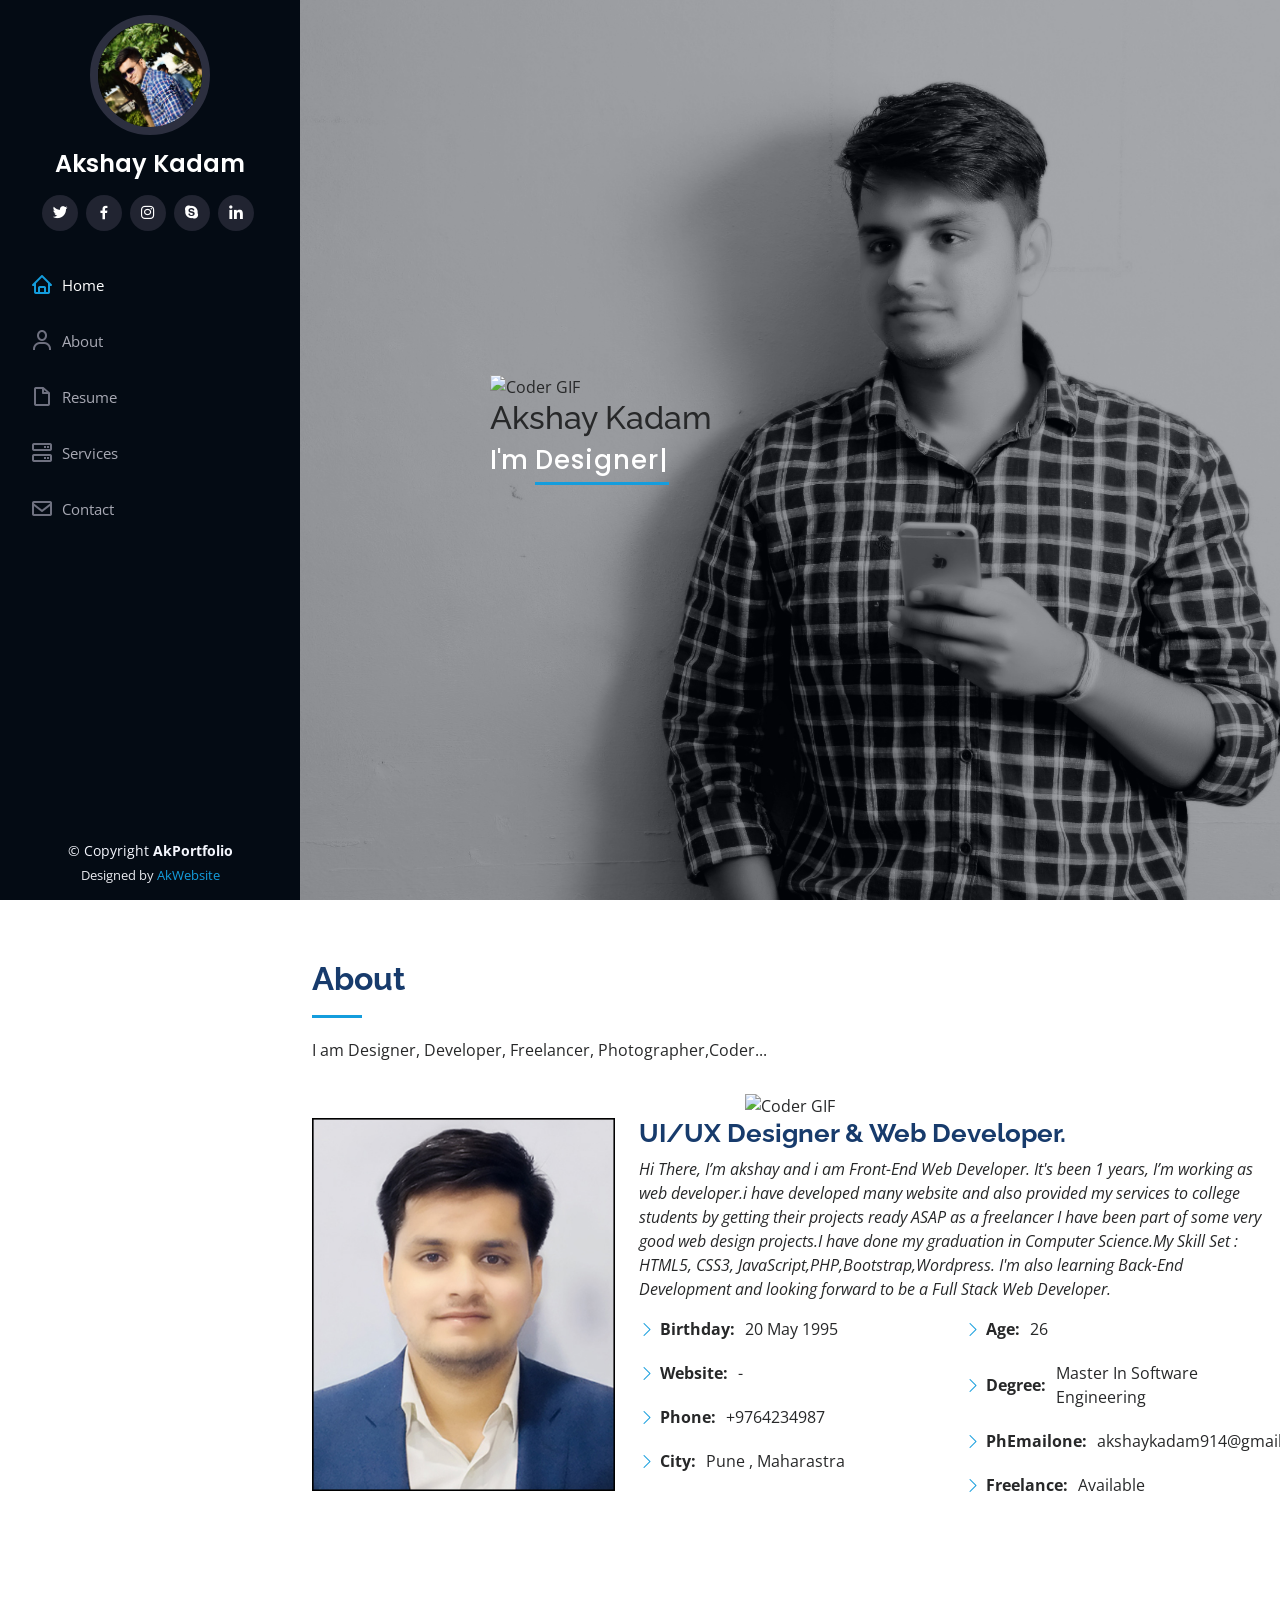
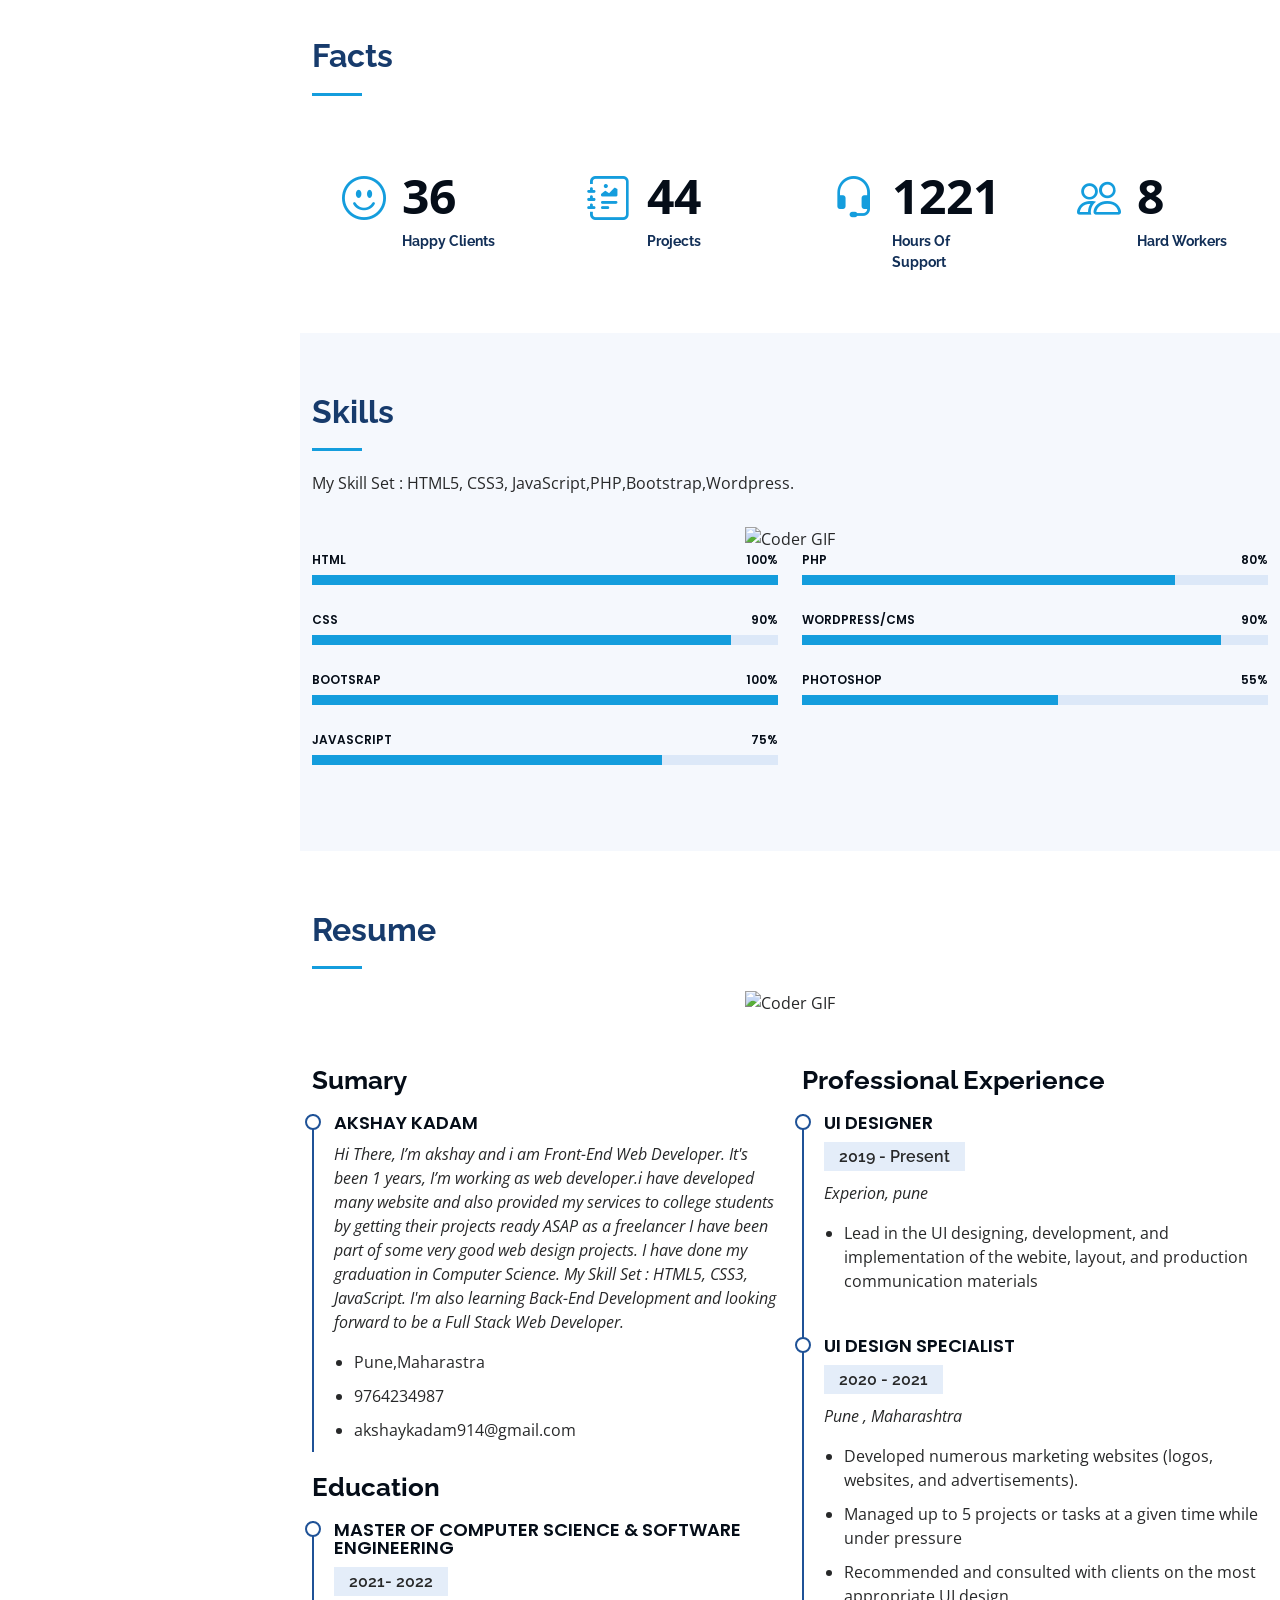
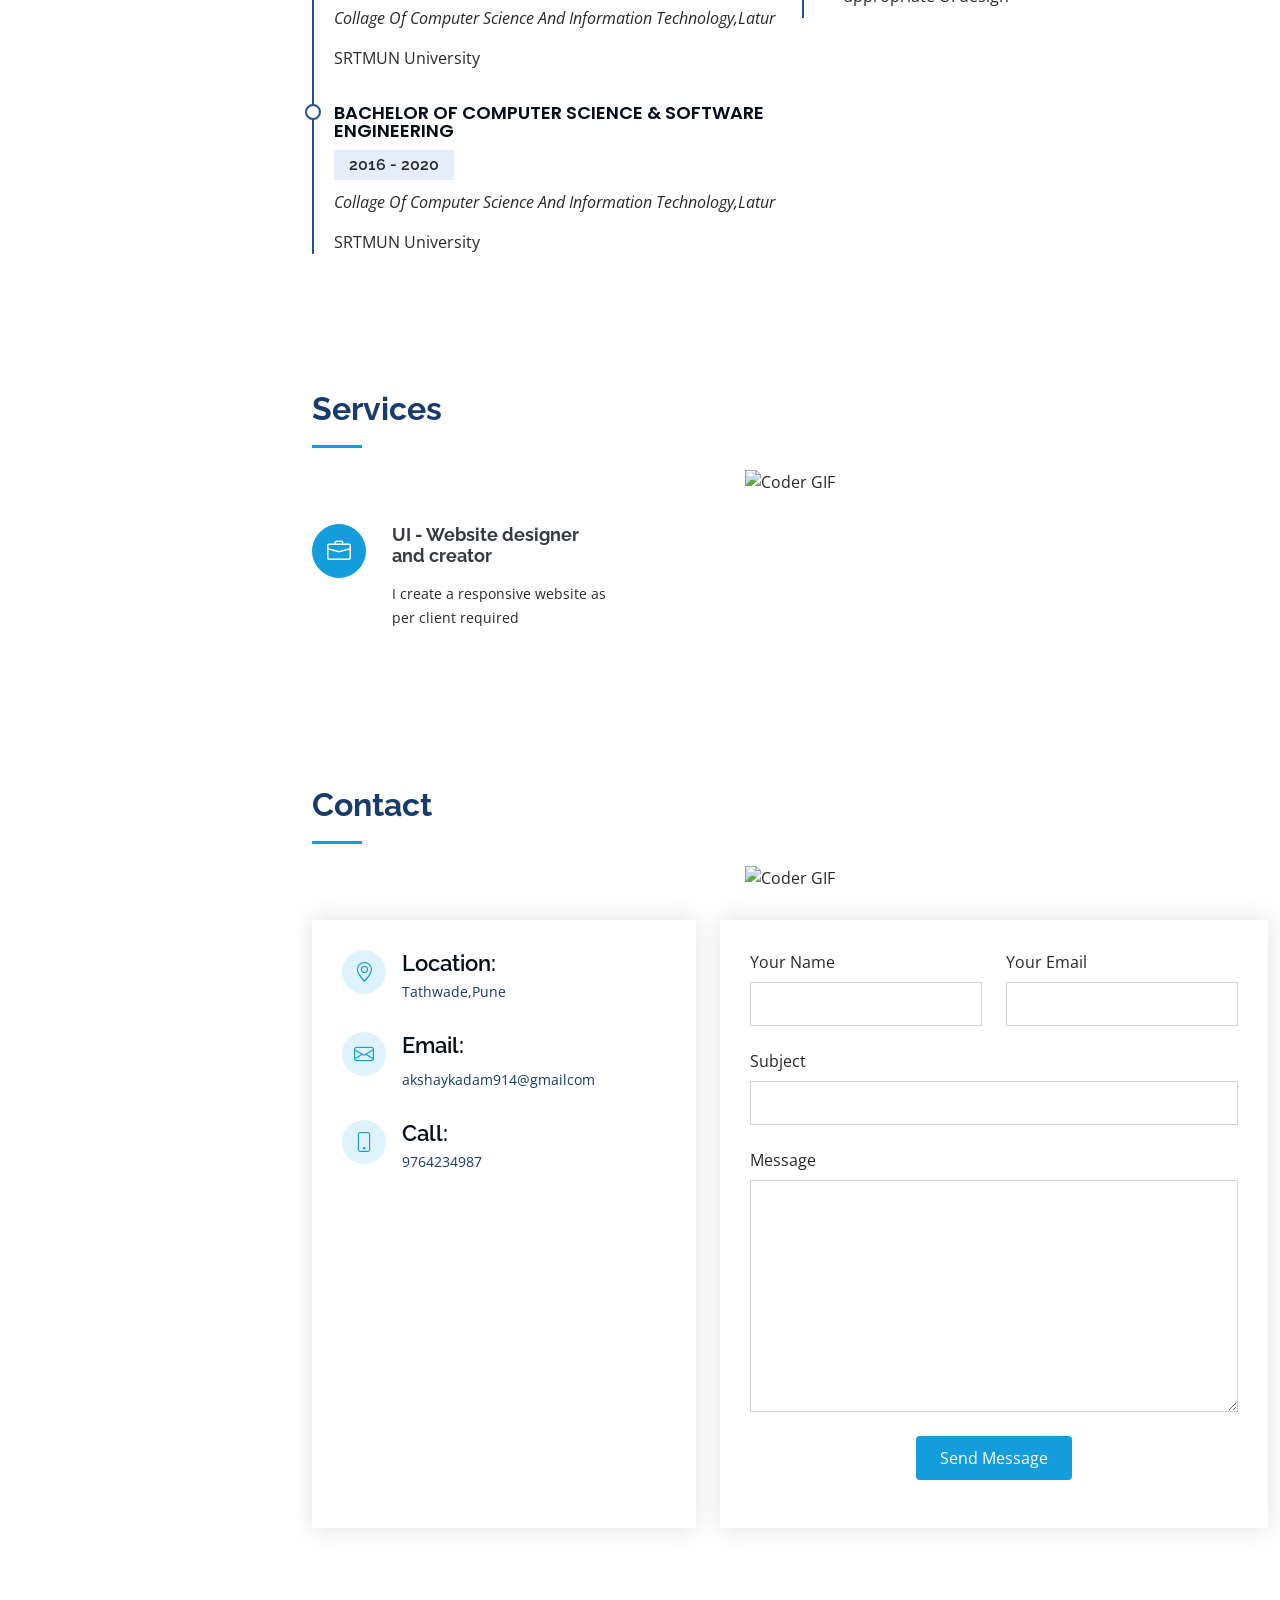
==== index.html @ d12a71ce "first commit" ====
<!DOCTYPE html>
<html lang="en">

<head>
  <meta charset="utf-8">
  <meta content="width=device-width, initial-scale=1.0" name="viewport">

  <title>AkPortfolio</title>
  <meta content="" name="description">
  <meta content="" name="keywords">

  <!-- Favicons -->
  <link href="assets/img/favicon.png" rel="icon">
  <link href="assets/img/apple-touch-icon.png" rel="apple-touch-icon">

  <!-- Google Fonts -->
  <link href="https://fonts.googleapis.com/css?family=Open+Sans:300,300i,400,400i,600,600i,700,700i|Raleway:300,300i,400,400i,500,500i,600,600i,700,700i|Poppins:300,300i,400,400i,500,500i,600,600i,700,700i" rel="stylesheet">

  <!-- Vendor CSS Files -->
  <link href="assets/vendor/aos/aos.css" rel="stylesheet">
  <link href="assets/vendor/bootstrap/css/bootstrap.min.css" rel="stylesheet">
  <link href="assets/vendor/bootstrap-icons/bootstrap-icons.css" rel="stylesheet">
  <link href="assets/vendor/boxicons/css/boxicons.min.css" rel="stylesheet">
  <link href="assets/vendor/glightbox/css/glightbox.min.css" rel="stylesheet">
  <link href="assets/vendor/swiper/swiper-bundle.min.css" rel="stylesheet">

  <!-- Template Main CSS File -->
  <link href="assets/css/style.css" rel="stylesheet">

  <!-- =======================================================
  * Template Name: iPortfolio - v3.7.0
  * Template URL: https://bootstrapmade.com/iportfolio-bootstrap-portfolio-websites-template/
  * Author: BootstrapMade.com
  * License: https://bootstrapmade.com/license/
  ======================================================== -->
</head>

<body>

  <!-- ======= Mobile nav toggle button ======= -->
  <i class="bi bi-list mobile-nav-toggle d-xl-none"></i>

  <!-- ======= Header ======= -->
  <header id="header">
    <div class="d-flex flex-column">

      <div class="profile">
        <img src="assets/img/1.JPG" alt="" class="img-fluid rounded-circle">
        <h1 class="text-light"><a href="index.html">Akshay Kadam</a></h1>
        <div class="social-links mt-3 text-center">
          <a href="#" class="twitter"><i class="bx bxl-twitter"></i></a>
          <a href="#" class="facebook"><i class="bx bxl-facebook"></i></a>
          <a href="#" class="instagram"><i class="bx bxl-instagram"></i></a>
          <a href="#" class="google-plus"><i class="bx bxl-skype"></i></a>
          <a href="#" class="linkedin"><i class="bx bxl-linkedin"></i></a>
        </div>
      </div>

      <nav id="navbar" class="nav-menu navbar">
        <ul>
          <li><a href="#hero" class="nav-link scrollto active"><i class="bx bx-home"></i> <span>Home</span></a></li>
          <li><a href="#about" class="nav-link scrollto"><i class="bx bx-user"></i> <span>About</span></a></li>
          <li><a href="#resume" class="nav-link scrollto"><i class="bx bx-file-blank"></i> <span>Resume</span></a></li>
          
          <li><a href="#services" class="nav-link scrollto"><i class="bx bx-server"></i> <span>Services</span></a></li>
          <li><a href="#contact" class="nav-link scrollto"><i class="bx bx-envelope"></i> <span>Contact</span></a></li>
        </ul>
      </nav><!-- .nav-menu -->
    </div>
  </header><!-- End Header -->

  <!-- ======= Hero Section ======= -->
  <section id="hero" class="d-flex flex-column justify-content-center align-items-center">
    <div class="hero-container" data-aos="fade-in">
      <img alt="Coder GIF" height=75 width=100 src="https://raw.githubusercontent.com/TheDudeThatCode/TheDudeThatCode/master/Assets/Developer.gif" />
      <h2>Akshay Kadam</h2>
  <h5>    <p>I'm <span class="typed" data-typed-items="Designer, Developer, Freelancer, Photographer,Coder"></span></p></h5>
    </div>
  </section><!-- End Hero -->

  <main id="main">

    <!-- ======= About Section ======= -->
    <section id="about" class="about">
      <div class="container">

        <div class="section-title">
          <h2>About</h2>
          <p>I am Designer, Developer, Freelancer, Photographer,Coder...</p>
        </div>

        <div class="row">
          <div class="contaner text-center"><img alt="Coder GIF" height=100 width=175 src="https://physicsgurukul.files.wordpress.com/2019/02/character-1.gif" /></div>
          <div class="col-lg-4" data-aos="fade-right">
            <img src="assets/img/3.JPG" class="img-fluid" alt="">
          </div>
          <div class="col-lg-8 pt-4 pt-lg-0 content" data-aos="fade-left">
            <h3>UI/UX Designer &amp; Web Developer.</h3>
            <p class="fst-italic">
             
              Hi There, I’m akshay and i am Front-End Web Developer. It's been 1 years, I’m working as web developer.i have developed many website and also provided my services to college students by getting their projects ready ASAP as a freelancer I have been part of some very good web design projects.I have done my graduation in Computer Science.My Skill Set : HTML5, CSS3, JavaScript,PHP,Bootstrap,Wordpress.
              I'm also learning Back-End Development and looking forward to be a Full Stack Web Developer.


            </p>
            <div class="row">
              <div class="col-lg-6">
                <ul>
                  <li><i class="bi bi-chevron-right"></i> <strong>Birthday:</strong> <span>20 May 1995</span></li>
                  <li><i class="bi bi-chevron-right"></i> <strong>Website:</strong> <span>-</span></li>
                  <li><i class="bi bi-chevron-right"></i> <strong>Phone:</strong> <span>+9764234987</span></li>
                  <li><i class="bi bi-chevron-right"></i> <strong>City:</strong> <span>Pune , Maharastra</span></li>
                </ul>
              </div>
              <div class="col-lg-6">
                <ul>
                  <li><i class="bi bi-chevron-right"></i> <strong>Age:</strong> <span>26</span></li>
                  <li><i class="bi bi-chevron-right"></i> <strong>Degree:</strong> <span>Master In Software Engineering</span></li>
                  <li><i class="bi bi-chevron-right"></i> <strong>PhEmailone:</strong> <span>akshaykadam914@gmail.com</span></li>
                  <li><i class="bi bi-chevron-right"></i> <strong>Freelance:</strong> <span>Available</span></li>
                </ul>
              </div>
            </div>
          </div>
        </div>

      </div>
    </section><!-- End About Section -->

    <!-- ======= Facts Section ======= -->
    <section id="facts" class="facts">
      <div class="container">

        <div class="section-title">
          <h2>Facts</h2>
        </div>

        <div class="row no-gutters">

          <div class="col-lg-3 col-md-6 d-md-flex align-items-md-stretch" data-aos="fade-up">
            <div class="count-box">
              <i class="bi bi-emoji-smile"></i>
              <span data-purecounter-start="0" data-purecounter-end="40" data-purecounter-duration="1" class="purecounter"></span>
              <p><strong>Happy Clients</strong></p>
            </div>
          </div>

          <div class="col-lg-3 col-md-6 d-md-flex align-items-md-stretch" data-aos="fade-up" data-aos-delay="100">
            <div class="count-box">
              <i class="bi bi-journal-richtext"></i>
              <span data-purecounter-start="0" data-purecounter-end="50" data-purecounter-duration="1" class="purecounter"></span>
              <p><strong>Projects</strong></p>
            </div>
          </div>

          <div class="col-lg-3 col-md-6 d-md-flex align-items-md-stretch" data-aos="fade-up" data-aos-delay="200">
            <div class="count-box">
              <i class="bi bi-headset"></i>
              <span data-purecounter-start="0" data-purecounter-end="1453" data-purecounter-duration="1" class="purecounter"></span>
              <p><strong>Hours Of Support</strong></p>
            </div>
          </div>

          <div class="col-lg-3 col-md-6 d-md-flex align-items-md-stretch" data-aos="fade-up" data-aos-delay="300">
            <div class="count-box">
              <i class="bi bi-people"></i>
              <span data-purecounter-start="0" data-purecounter-end="10" data-purecounter-duration="1" class="purecounter"></span>
              <p><strong>Hard Workers</strong></p>
            </div>
          </div>

        </div>

      </div>
    </section><!-- End Facts Section -->

    <!-- ======= Skills Section ======= -->
    <section id="skills" class="skills section-bg">
      <div class="container">

        <div class="section-title">
          <h2>Skills</h2>
          <p>My Skill Set : HTML5, CSS3, JavaScript,PHP,Bootstrap,Wordpress.</p>
        </div>

        <div class="container text-center"><img alt="Coder GIF" height=200 width=350 src="https://analyticsindiamag.com/wp-content/uploads/2018/12/developer-dribbble.gif" /></div>

        <div class="row skills-content">

          <div class="col-lg-6" data-aos="fade-up">

            <div class="progress">
              <span class="skill">HTML <i class="val">100%</i></span>
              <div class="progress-bar-wrap">
                <div class="progress-bar" role="progressbar" aria-valuenow="100" aria-valuemin="0" aria-valuemax="100"></div>
              </div>
            </div>

            <div class="progress">
              <span class="skill">CSS <i class="val">90%</i></span>
              <div class="progress-bar-wrap">
                <div class="progress-bar" role="progressbar" aria-valuenow="90" aria-valuemin="0" aria-valuemax="100"></div>
              </div>
            </div>
   
            <div class="progress">
              <span class="skill">Bootsrap <i class="val">100%</i></span>
              <div class="progress-bar-wrap">
                <div class="progress-bar" role="progressbar" aria-valuenow="100" aria-valuemin="0" aria-valuemax="100"></div>
              </div>
            </div>


            <div class="progress">
              <span class="skill">JavaScript <i class="val">75%</i></span>
              <div class="progress-bar-wrap">
                <div class="progress-bar" role="progressbar" aria-valuenow="75" aria-valuemin="0" aria-valuemax="100"></div>
              </div>
            </div>

          </div>

          <div class="col-lg-6" data-aos="fade-up" data-aos-delay="100">

            <div class="progress">
              <span class="skill">PHP <i class="val">80%</i></span>
              <div class="progress-bar-wrap">
                <div class="progress-bar" role="progressbar" aria-valuenow="80" aria-valuemin="0" aria-valuemax="100"></div>
              </div>
            </div>

            <div class="progress">
              <span class="skill">WordPress/CMS <i class="val">90%</i></span>
              <div class="progress-bar-wrap">
                <div class="progress-bar" role="progressbar" aria-valuenow="90" aria-valuemin="0" aria-valuemax="100"></div>
              </div>
            </div>

            <div class="progress">
              <span class="skill">Photoshop <i class="val">55%</i></span>
              <div class="progress-bar-wrap">
                <div class="progress-bar" role="progressbar" aria-valuenow="55" aria-valuemin="0" aria-valuemax="100"></div>
              </div>
            </div>

          </div>

        </div>

      </div>
    </section><!-- End Skills Section -->

    <!-- ======= Resume Section ======= -->
    <section id="resume" class="resume">
      <div class="container">

        <div class="section-title">
          <h2>Resume</h2>
          <div class="container text-center">
            <img alt="Coder GIF" height=250 width=350 src="https://cdn.dribbble.com/users/650464/screenshots/5932778/media/87f2b8f6b54a0ddccf4c2f46d5e3e1de.gif" /> </div>

        </div>

        <div class="row">
          <div class="col-lg-6" data-aos="fade-up">
            <h3 class="resume-title">Sumary</h3>
            <div class="resume-item pb-0">
              <h4>Akshay Kadam</h4>
              <p><em>Hi There, I’m akshay and i am Front-End Web Developer. It's been 1 years, I’m working as web developer.i have developed many website and also provided my services to college students by getting their projects ready ASAP as a freelancer I have been part of some very good web design projects. I have done my graduation in Computer Science. My Skill Set : HTML5, CSS3, JavaScript. I'm also learning Back-End Development and looking forward to be a Full Stack Web Developer.</em></p>
              <ul>
                <li>Pune,Maharastra</li>
                <li>9764234987</li>
                <li>akshaykadam914@gmail.com</li>
              </ul>
            </div>

            <h3 class="resume-title">Education</h3>
            <div class="resume-item">
              <h4>Master of Computer Science &amp; Software Engineering</h4>
              <h5>2021- 2022</h5>
              <p><em>Collage Of Computer Science And Information Technology,Latur</em></p>
              <p>SRTMUN University</p>
            </div>
            <div class="resume-item">
              <h4>Bachelor of Computer Science &amp; Software Engineering</h4>
              <h5>2016 - 2020</h5>
              <p><em>Collage Of Computer Science And Information Technology,Latur</em></p>
              <p>SRTMUN University</p>
            </div>
          </div>
          <div class="col-lg-6" data-aos="fade-up" data-aos-delay="100">
            <h3 class="resume-title">Professional Experience</h3>
            <div class="resume-item">
              <h4>UI designer</h4>
              <h5>2019 - Present</h5>
              <p><em>Experion, pune </em></p>
              <ul>
                <li>Lead in the UI designing, development, and implementation of the webite, layout, and production communication materials</li>
              </ul>
            </div>
            <div class="resume-item">
              <h4>UI design specialist</h4>
              <h5>2020 - 2021</h5>
              <p><em>Pune , Maharashtra</em></p>
              <ul>
                <li>Developed numerous marketing websites (logos,  websites, and advertisements).</li>
                <li>Managed up to 5 projects or tasks at a given time while under pressure</li>
                <li>Recommended and consulted with clients on the most appropriate UI design</li>

              </ul>
            </div>
          </div>
        </div>

      </div>
    </section><!-- End Resume Section -->

    <!-- ======= Portfolio Section ======= -->
   <!-- End Portfolio Section -->

    <!-- ======= Services Section ======= -->
    <section id="services" class="services">
      <div class="container">

        <div class="section-title">
          <h2>Services</h2>
          <div class="container text-center"><img alt="Coder GIF" height=250 width=350 src="https://cdn.dribbble.com/users/730703/screenshots/6581243/avento.gif" />
          </div>
        </div>

        <div class="row">
          <div class="col-lg-4 col-md-6 icon-box" data-aos="fade-up">
            <div class="icon"><i class="bi bi-briefcase"></i></div>
            <h4 class="title"><a href="">UI - Website designer and creator </a></h4>
            <p class="description">I create a responsive website as per client required</p>
          </div>
        </div>
      </div>
    </section><!-- End Services Section -->

    <!-- ======= Testimonials Section ======= -->
    <!-- End Testimonials Section -->

    <!-- ======= Contact Section ======= -->
    <section id="contact" class="contact">
      <div class="container">

        <div class="section-title">
          <h2>Contact</h2>
          <div class="container text-center"><img alt="Coder GIF" height=250 width=350 src="https://cdn.dribbble.com/users/1187836/screenshots/6539429/programer.gif" />
          </div>
        </div>

        <div class="row" data-aos="fade-in">

          <div class="col-lg-5 d-flex align-items-stretch">
            <div class="info">
              <div class="address">
                <i class="bi bi-geo-alt"></i>
                <h4>Location:</h4>
                <p>Tathwade,Pune</p>
              </div>

              <div class="email">
                <i class="bi bi-envelope"></i>
                <h4>Email:</h4>
                <p>akshaykadam914@gmailcom</p>
              </div>

              <div class="phone">
                <i class="bi bi-phone"></i>
                <h4>Call:</h4>
                <p>9764234987</p>
              </div>

              <iframe src="https://www.google.com/maps/embed?pb=!1m18!1m12!1m3!1d3781.0402990843354!2d73.75053571489418!3d18.617257087352712!2m3!1f0!2f0!3f0!3m2!1i1024!2i768!4f13.1!3m3!1m2!1s0x3bc2b9813e9f66a3%3A0xa90cd8d849245b08!2sAustin%20Park%20St%2C%20Ashok%20Nagar%2C%20Tathawade%2C%20Pimpri-Chinchwad%2C%20Maharashtra%20411033!5e0!3m2!1sen!2sin!4v1647406218055!5m2!1sen!2sin" frameborder="0" style="border:0; width: 100%; height: 290px;" allowfullscreen></iframe>
            </div>

          </div>

          <div class="col-lg-7 mt-5 mt-lg-0 d-flex align-items-stretch">
            <form action="forms/contact.php" method="post" role="form" class="php-email-form">
              <div class="row">
                <div class="form-group col-md-6">
                  <label for="name">Your Name</label>
                  <input type="text" name="name" class="form-control" id="name" required>
                </div>
                <div class="form-group col-md-6">
                  <label for="name">Your Email</label>
                  <input type="email" class="form-control" name="email" id="email" required>
                </div>
              </div>
              <div class="form-group">
                <label for="name">Subject</label>
                <input type="text" class="form-control" name="subject" id="subject" required>
              </div>
              <div class="form-group">
                <label for="name">Message</label>
                <textarea class="form-control" name="message" rows="10" required></textarea>
              </div>
              <div class="my-3">
                <div class="loading">Loading</div>
                <div class="error-message"></div>
                <div class="sent-message">Your message has been sent. Thank you!</div>
              </div>
              <div class="text-center"><button type="submit">Send Message</button></div>
            </form>
          </div>

        </div>

      </div>
    </section><!-- End Contact Section -->

  </main><!-- End #main -->

  <!-- ======= Footer ======= -->
  <footer id="footer">
    <div class="container">
      <div class="copyright">
        &copy; Copyright <strong><span>AkPortfolio</span></strong>
      </div>
      <div class="credits">
        <!-- All the links in the footer should remain intact. -->
        <!-- You can delete the links only if you purchased the pro version. -->
        <!-- Licensing information: https://bootstrapmade.com/license/ -->
        <!-- Purchase the pro version with working PHP/AJAX contact form: https://bootstrapmade.com/iportfolio-bootstrap-portfolio-websites-template/ -->
        Designed by <a href="#">AkWebsite</a>
      </div>
    </div>
  </footer><!-- End  Footer -->

  <a href="#" class="back-to-top d-flex align-items-center justify-content-center"><i class="bi bi-arrow-up-short"></i></a>

  <!-- Vendor JS Files -->
  <script src="assets/vendor/purecounter/purecounter.js"></script>
  <script src="assets/vendor/aos/aos.js"></script>
  <script src="assets/vendor/bootstrap/js/bootstrap.bundle.min.js"></script>
  <script src="assets/vendor/glightbox/js/glightbox.min.js"></script>
  <script src="assets/vendor/isotope-layout/isotope.pkgd.min.js"></script>
  <script src="assets/vendor/swiper/swiper-bundle.min.js"></script>
  <script src="assets/vendor/typed.js/typed.min.js"></script>
  <script src="assets/vendor/waypoints/noframework.waypoints.js"></script>
  <script src="assets/vendor/php-email-form/validate.js"></script>

  <!-- Template Main JS File -->
  <script src="assets/js/main.js"></script>

</body>

</html>
---- assets/css/style.css ----
/**
* Template Name: iPortfolio - v3.7.0
* Template URL: https://bootstrapmade.com/iportfolio-bootstrap-portfolio-websites-template/
* Author: BootstrapMade.com
* License: https://bootstrapmade.com/license/
*/

/*--------------------------------------------------------------
# General
--------------------------------------------------------------*/
body {
  font-family: "Open Sans", sans-serif;
  color: #272829;
}

a {
  color: #149ddd;
  text-decoration: none;
}

a:hover {
  color: #37b3ed;
  text-decoration: none;
}

h1, h2, h3, h4, h5, h6 {
  font-family: "Raleway", sans-serif;
}

/*--------------------------------------------------------------
# Back to top button
--------------------------------------------------------------*/
.back-to-top {
  position: fixed;
  visibility: hidden;
  opacity: 0;
  right: 15px;
  bottom: 15px;
  z-index: 996;
  background: #149ddd;
  width: 40px;
  height: 40px;
  border-radius: 50px;
  transition: all 0.4s;
}
.back-to-top i {
  font-size: 28px;
  color: #fff;
  line-height: 0;
}
.back-to-top:hover {
  background: #2eafec;
  color: #fff;
}
.back-to-top.active {
  visibility: visible;
  opacity: 1;
}

/*--------------------------------------------------------------
# Header
--------------------------------------------------------------*/
#header {
  position: fixed;
  top: 0;
  left: 0;
  bottom: 0;
  width: 300px;
  transition: all ease-in-out 0.5s;
  z-index: 9997;
  transition: all 0.5s;
  padding: 0 15px;
  background: #040b14;
  overflow-y: auto;
}
#header .profile img {
  margin: 15px auto;
  display: block;
  width: 120px;
  border: 8px solid #2c2f3f;
}
#header .profile h1 {
  font-size: 24px;
  margin: 0;
  padding: 0;
  font-weight: 600;
  -moz-text-align-last: center;
  text-align-last: center;
  font-family: "Poppins", sans-serif;
}
#header .profile h1 a, #header .profile h1 a:hover {
  color: #fff;
  text-decoration: none;
}
#header .profile .social-links a {
  font-size: 18px;
  display: inline-block;
  background: #212431;
  color: #fff;
  line-height: 1;
  padding: 8px 0;
  margin-right: 4px;
  border-radius: 50%;
  text-align: center;
  width: 36px;
  height: 36px;
  transition: 0.3s;
}
#header .profile .social-links a:hover {
  background: #149ddd;
  color: #fff;
  text-decoration: none;
}

#main {
  margin-left: 300px;
}

@media (max-width: 1199px) {
  #header {
    left: -300px;
  }

  #main {
    margin-left: 0;
  }
}
/*--------------------------------------------------------------
# Navigation Menu
--------------------------------------------------------------*/
/* Desktop Navigation */
.nav-menu {
  padding: 30px 0 0 0;
}
.nav-menu * {
  margin: 0;
  padding: 0;
  list-style: none;
}
.nav-menu > ul > li {
  position: relative;
  white-space: nowrap;
}
.nav-menu a, .nav-menu a:focus {
  display: flex;
  align-items: center;
  color: #a8a9b4;
  padding: 12px 15px;
  margin-bottom: 8px;
  transition: 0.3s;
  font-size: 15px;
}
.nav-menu a i, .nav-menu a:focus i {
  font-size: 24px;
  padding-right: 8px;
  color: #6f7180;
}
.nav-menu a:hover, .nav-menu .active, .nav-menu .active:focus, .nav-menu li:hover > a {
  text-decoration: none;
  color: #fff;
}
.nav-menu a:hover i, .nav-menu .active i, .nav-menu .active:focus i, .nav-menu li:hover > a i {
  color: #149ddd;
}

/* Mobile Navigation */
.mobile-nav-toggle {
  position: fixed;
  right: 15px;
  top: 15px;
  z-index: 9998;
  border: 0;
  font-size: 24px;
  transition: all 0.4s;
  outline: none !important;
  background-color: #149ddd;
  color: #fff;
  width: 40px;
  height: 40px;
  display: inline-flex;
  align-items: center;
  justify-content: center;
  line-height: 0;
  border-radius: 50px;
  cursor: pointer;
}

.mobile-nav-active {
  overflow: hidden;
}
.mobile-nav-active #header {
  left: 0;
}

/*--------------------------------------------------------------
# Hero Section
--------------------------------------------------------------*/
#hero {
  width: 100%;
  height: 100vh;
  background: url("../img/background.jpeg") top center;
  background-size: cover;
}
#hero:before {
  content: "";
  background: rgba(5, 13, 24, 0.3);
  position: absolute;
  bottom: 0;
  top: 0;
  left: 0;
  right: 0;
  z-index: 1;
}
#hero .hero-container {
  position: relative;
  z-index: 2;
  min-width: 300px;
}
#hero h1 {
  margin: 0 0 10px 0;
  font-size: 64px;
  font-weight: 700;
  line-height: 56px;
  color: #fff;
}
#hero p {
  color: #fff;
  margin-bottom: 50px;
  font-size: 26px;
  font-family: "Poppins", sans-serif;
}
#hero p span {
  color: #fff;
  padding-bottom: 4px;
  letter-spacing: 1px;
  border-bottom: 3px solid #149ddd;
}
@media (min-width: 1024px) {
  #hero {
    background-attachment: fixed;
  }
}
@media (max-width: 768px) {
  #hero h1 {
    font-size: 28px;
    line-height: 36px;
  }
  #hero h2 {
    font-size: 18px;
    line-height: 24px;
    margin-bottom: 30px;
  }
}

/*--------------------------------------------------------------
# Sections General
--------------------------------------------------------------*/
section {
  padding: 60px 0;
  overflow: hidden;
}

.section-bg {
  background: #f5f8fd;
}

.section-title {
  padding-bottom: 30px;
}
.section-title h2 {
  font-size: 32px;
  font-weight: bold;
  margin-bottom: 20px;
  padding-bottom: 20px;
  position: relative;
  color: #173b6c;
}
.section-title h2::after {
  content: "";
  position: absolute;
  display: block;
  width: 50px;
  height: 3px;
  background: #149ddd;
  bottom: 0;
  left: 0;
}
.section-title p {
  margin-bottom: 0;
}

/*--------------------------------------------------------------
# About
--------------------------------------------------------------*/
.about .content h3 {
  font-weight: 700;
  font-size: 26px;
  color: #173b6c;
}
.about .content ul {
  list-style: none;
  padding: 0;
}
.about .content ul li {
  margin-bottom: 20px;
  display: flex;
  align-items: center;
}
.about .content ul strong {
  margin-right: 10px;
}
.about .content ul i {
  font-size: 16px;
  margin-right: 5px;
  color: #149ddd;
  line-height: 0;
}
.about .content p:last-child {
  margin-bottom: 0;
}

/*--------------------------------------------------------------
# Facts
--------------------------------------------------------------*/
.facts {
  padding-bottom: 30px;
}
.facts .count-box {
  padding: 30px;
  width: 100%;
}
.facts .count-box i {
  display: block;
  font-size: 44px;
  color: #149ddd;
  float: left;
  line-height: 0;
}
.facts .count-box span {
  font-size: 48px;
  line-height: 40px;
  display: block;
  font-weight: 700;
  color: #050d18;
  margin-left: 60px;
}
.facts .count-box p {
  padding: 15px 0 0 0;
  margin: 0 0 0 60px;
  font-family: "Raleway", sans-serif;
  font-size: 14px;
  color: #122f57;
}
.facts .count-box a {
  font-weight: 600;
  display: block;
  margin-top: 20px;
  color: #122f57;
  font-size: 15px;
  font-family: "Poppins", sans-serif;
  transition: ease-in-out 0.3s;
}
.facts .count-box a:hover {
  color: #1f5297;
}

/*--------------------------------------------------------------
# Akills
--------------------------------------------------------------*/
.skills .progress {
  height: 60px;
  display: block;
  background: none;
  border-radius: 0;
}
.skills .progress .skill {
  padding: 0;
  margin: 0 0 6px 0;
  text-transform: uppercase;
  display: block;
  font-weight: 600;
  font-family: "Poppins", sans-serif;
  color: #050d18;
}
.skills .progress .skill .val {
  float: right;
  font-style: normal;
}
.skills .progress-bar-wrap {
  background: #dce8f8;
  height: 10px;
}
.skills .progress-bar {
  width: 1px;
  height: 10px;
  transition: 0.9s;
  background-color: #149ddd;
}

/*--------------------------------------------------------------
# Resume
--------------------------------------------------------------*/
.resume .resume-title {
  font-size: 26px;
  font-weight: 700;
  margin-top: 20px;
  margin-bottom: 20px;
  color: #050d18;
}
.resume .resume-item {
  padding: 0 0 20px 20px;
  margin-top: -2px;
  border-left: 2px solid #1f5297;
  position: relative;
}
.resume .resume-item h4 {
  line-height: 18px;
  font-size: 18px;
  font-weight: 600;
  text-transform: uppercase;
  font-family: "Poppins", sans-serif;
  color: #050d18;
  margin-bottom: 10px;
}
.resume .resume-item h5 {
  font-size: 16px;
  background: #e4edf9;
  padding: 5px 15px;
  display: inline-block;
  font-weight: 600;
  margin-bottom: 10px;
}
.resume .resume-item ul {
  padding-left: 20px;
}
.resume .resume-item ul li {
  padding-bottom: 10px;
}
.resume .resume-item:last-child {
  padding-bottom: 0;
}
.resume .resume-item::before {
  content: "";
  position: absolute;
  width: 16px;
  height: 16px;
  border-radius: 50px;
  left: -9px;
  top: 0;
  background: #fff;
  border: 2px solid #1f5297;
}

/*--------------------------------------------------------------
# Portfolio
--------------------------------------------------------------*/
.portfolio .portfolio-item {
  margin-bottom: 30px;
}
.portfolio #portfolio-flters {
  padding: 0;
  margin: 0 auto 35px auto;
  list-style: none;
  text-align: center;
  background: #fff;
  border-radius: 50px;
  padding: 2px 15px;
}
.portfolio #portfolio-flters li {
  cursor: pointer;
  display: inline-block;
  padding: 10px 15px 8px 15px;
  font-size: 14px;
  font-weight: 600;
  line-height: 1;
  text-transform: uppercase;
  color: #272829;
  margin-bottom: 5px;
  transition: all 0.3s ease-in-out;
}
.portfolio #portfolio-flters li:hover, .portfolio #portfolio-flters li.filter-active {
  color: #149ddd;
}
.portfolio #portfolio-flters li:last-child {
  margin-right: 0;
}
.portfolio .portfolio-wrap {
  transition: 0.3s;
  position: relative;
  overflow: hidden;
  z-index: 1;
}
.portfolio .portfolio-wrap::before {
  content: "";
  background: rgba(255, 255, 255, 0.5);
  position: absolute;
  left: 0;
  right: 0;
  top: 0;
  bottom: 0;
  transition: all ease-in-out 0.3s;
  z-index: 2;
  opacity: 0;
}
.portfolio .portfolio-wrap .portfolio-links {
  opacity: 1;
  left: 0;
  right: 0;
  bottom: -60px;
  z-index: 3;
  position: absolute;
  transition: all ease-in-out 0.3s;
  display: flex;
  justify-content: center;
}
.portfolio .portfolio-wrap .portfolio-links a {
  color: #fff;
  font-size: 28px;
  text-align: center;
  background: rgba(20, 157, 221, 0.75);
  transition: 0.3s;
  width: 50%;
}
.portfolio .portfolio-wrap .portfolio-links a:hover {
  background: rgba(20, 157, 221, 0.95);
}
.portfolio .portfolio-wrap .portfolio-links a + a {
  border-left: 1px solid #37b3ed;
}
.portfolio .portfolio-wrap:hover::before {
  top: 0;
  left: 0;
  right: 0;
  bottom: 0;
  opacity: 1;
}
.portfolio .portfolio-wrap:hover .portfolio-links {
  opacity: 1;
  bottom: 0;
}

/*--------------------------------------------------------------
# Portfolio Details
--------------------------------------------------------------*/
.portfolio-details {
  padding-top: 40px;
}
.portfolio-details .portfolio-details-slider img {
  width: 100%;
}
.portfolio-details .portfolio-details-slider .swiper-pagination {
  margin-top: 20px;
  position: relative;
}
.portfolio-details .portfolio-details-slider .swiper-pagination .swiper-pagination-bullet {
  width: 12px;
  height: 12px;
  background-color: #fff;
  opacity: 1;
  border: 1px solid #149ddd;
}
.portfolio-details .portfolio-details-slider .swiper-pagination .swiper-pagination-bullet-active {
  background-color: #149ddd;
}
.portfolio-details .portfolio-info {
  padding: 30px;
  box-shadow: 0px 0 30px rgba(5, 13, 24, 0.08);
}
.portfolio-details .portfolio-info h3 {
  font-size: 22px;
  font-weight: 700;
  margin-bottom: 20px;
  padding-bottom: 20px;
  border-bottom: 1px solid #eee;
}
.portfolio-details .portfolio-info ul {
  list-style: none;
  padding: 0;
  font-size: 15px;
}
.portfolio-details .portfolio-info ul li + li {
  margin-top: 10px;
}
.portfolio-details .portfolio-description {
  padding-top: 30px;
}
.portfolio-details .portfolio-description h2 {
  font-size: 26px;
  font-weight: 700;
  margin-bottom: 20px;
}
.portfolio-details .portfolio-description p {
  padding: 0;
}

/*--------------------------------------------------------------
# Services
--------------------------------------------------------------*/
.services .icon-box {
  margin-bottom: 20px;
}
.services .icon {
  float: left;
  display: flex;
  align-items: center;
  justify-content: center;
  width: 54px;
  height: 54px;
  background: #149ddd;
  border-radius: 50%;
  transition: 0.5s;
  border: 1px solid #149ddd;
}
.services .icon i {
  color: #fff;
  font-size: 24px;
  line-height: 0;
}
.services .icon-box:hover .icon {
  background: #fff;
}
.services .icon-box:hover .icon i {
  color: #149ddd;
}
.services .title {
  margin-left: 80px;
  font-weight: 700;
  margin-bottom: 15px;
  font-size: 18px;
}
.services .title a {
  color: #343a40;
}
.services .title a:hover {
  color: #149ddd;
}
.services .description {
  margin-left: 80px;
  line-height: 24px;
  font-size: 14px;
}

/*--------------------------------------------------------------
# Testimonials
--------------------------------------------------------------*/
.testimonials .testimonials-carousel, .testimonials .testimonials-slider {
  overflow: hidden;
}
.testimonials .testimonial-item {
  box-sizing: content-box;
  text-align: center;
  min-height: 320px;
}
.testimonials .testimonial-item .testimonial-img {
  width: 90px;
  border-radius: 50%;
  margin: 0 auto;
}
.testimonials .testimonial-item h3 {
  font-size: 18px;
  font-weight: bold;
  margin: 10px 0 5px 0;
  color: #111;
}
.testimonials .testimonial-item h4 {
  font-size: 14px;
  color: #999;
  margin: 0;
}
.testimonials .testimonial-item .quote-icon-left, .testimonials .testimonial-item .quote-icon-right {
  color: #c3e8fa;
  font-size: 26px;
}
.testimonials .testimonial-item .quote-icon-left {
  display: inline-block;
  left: -5px;
  position: relative;
}
.testimonials .testimonial-item .quote-icon-right {
  display: inline-block;
  right: -5px;
  position: relative;
  top: 10px;
}
.testimonials .testimonial-item p {
  font-style: italic;
  margin: 0 15px 15px 15px;
  padding: 20px;
  background: #fff;
  position: relative;
  margin-bottom: 35px;
  border-radius: 6px;
  box-shadow: 0px 2px 15px rgba(0, 0, 0, 0.1);
}
.testimonials .testimonial-item p::after {
  content: "";
  width: 0;
  height: 0;
  border-top: 20px solid #fff;
  border-right: 20px solid transparent;
  border-left: 20px solid transparent;
  position: absolute;
  bottom: -20px;
  left: calc(50% - 20px);
}
.testimonials .swiper-pagination {
  margin-top: 20px;
  position: relative;
}
.testimonials .swiper-pagination .swiper-pagination-bullet {
  width: 12px;
  height: 12px;
  background-color: #fff;
  opacity: 1;
  border: 1px solid #149ddd;
}
.testimonials .swiper-pagination .swiper-pagination-bullet-active {
  background-color: #149ddd;
}

/*--------------------------------------------------------------
# Contact
--------------------------------------------------------------*/
.contact {
  padding-bottom: 130px;
}
.contact .info {
  padding: 30px;
  background: #fff;
  width: 100%;
  box-shadow: 0 0 24px 0 rgba(0, 0, 0, 0.12);
}
.contact .info i {
  font-size: 20px;
  color: #149ddd;
  float: left;
  width: 44px;
  height: 44px;
  background: #dff3fc;
  display: flex;
  justify-content: center;
  align-items: center;
  border-radius: 50px;
  transition: all 0.3s ease-in-out;
}
.contact .info h4 {
  padding: 0 0 0 60px;
  font-size: 22px;
  font-weight: 600;
  margin-bottom: 5px;
  color: #050d18;
}
.contact .info p {
  padding: 0 0 10px 60px;
  margin-bottom: 20px;
  font-size: 14px;
  color: #173b6c;
}
.contact .info .email p {
  padding-top: 5px;
}
.contact .info .social-links {
  padding-left: 60px;
}
.contact .info .social-links a {
  font-size: 18px;
  display: inline-block;
  background: #333;
  color: #fff;
  line-height: 1;
  padding: 8px 0;
  border-radius: 50%;
  text-align: center;
  width: 36px;
  height: 36px;
  transition: 0.3s;
  margin-right: 10px;
}
.contact .info .social-links a:hover {
  background: #149ddd;
  color: #fff;
}
.contact .info .email:hover i, .contact .info .address:hover i, .contact .info .phone:hover i {
  background: #149ddd;
  color: #fff;
}
.contact .php-email-form {
  width: 100%;
  padding: 30px;
  background: #fff;
  box-shadow: 0 0 24px 0 rgba(0, 0, 0, 0.12);
}
.contact .php-email-form .form-group {
  padding-bottom: 8px;
}
.contact .php-email-form .validate {
  display: none;
  color: red;
  margin: 0 0 15px 0;
  font-weight: 400;
  font-size: 13px;
}
.contact .php-email-form .error-message {
  display: none;
  color: #fff;
  background: #ed3c0d;
  text-align: left;
  padding: 15px;
  font-weight: 600;
}
.contact .php-email-form .error-message br + br {
  margin-top: 25px;
}
.contact .php-email-form .sent-message {
  display: none;
  color: #fff;
  background: #18d26e;
  text-align: center;
  padding: 15px;
  font-weight: 600;
}
.contact .php-email-form .loading {
  display: none;
  background: #fff;
  text-align: center;
  padding: 15px;
}
.contact .php-email-form .loading:before {
  content: "";
  display: inline-block;
  border-radius: 50%;
  width: 24px;
  height: 24px;
  margin: 0 10px -6px 0;
  border: 3px solid #18d26e;
  border-top-color: #eee;
  -webkit-animation: animate-loading 1s linear infinite;
  animation: animate-loading 1s linear infinite;
}
.contact .php-email-form .form-group {
  margin-bottom: 15px;
}
.contact .php-email-form label {
  padding-bottom: 8px;
}
.contact .php-email-form input, .contact .php-email-form textarea {
  border-radius: 0;
  box-shadow: none;
  font-size: 14px;
}
.contact .php-email-form input {
  height: 44px;
}
.contact .php-email-form textarea {
  padding: 10px 15px;
}
.contact .php-email-form button[type=submit] {
  background: #149ddd;
  border: 0;
  padding: 10px 24px;
  color: #fff;
  transition: 0.4s;
  border-radius: 4px;
}
.contact .php-email-form button[type=submit]:hover {
  background: #37b3ed;
}
@-webkit-keyframes animate-loading {
  0% {
    transform: rotate(0deg);
  }
  100% {
    transform: rotate(360deg);
  }
}
@keyframes animate-loading {
  0% {
    transform: rotate(0deg);
  }
  100% {
    transform: rotate(360deg);
  }
}

/*--------------------------------------------------------------
# Breadcrumbs
--------------------------------------------------------------*/
.breadcrumbs {
  padding: 20px 0;
  background: #f9f9f9;
}
.breadcrumbs h2 {
  font-size: 26px;
  font-weight: 300;
}
.breadcrumbs ol {
  display: flex;
  flex-wrap: wrap;
  list-style: none;
  padding: 0;
  margin: 0;
  font-size: 15px;
}
.breadcrumbs ol li + li {
  padding-left: 10px;
}
.breadcrumbs ol li + li::before {
  display: inline-block;
  padding-right: 10px;
  color: #0e2442;
  content: "/";
}
@media (max-width: 768px) {
  .breadcrumbs .d-flex {
    display: block !important;
  }
  .breadcrumbs ol {
    display: block;
  }
  .breadcrumbs ol li {
    display: inline-block;
  }
}

/*--------------------------------------------------------------
# Footer
--------------------------------------------------------------*/
#footer {
  padding: 15px;
  color: #f4f6fd;
  font-size: 14px;
  position: fixed;
  left: 0;
  bottom: 0;
  width: 300px;
  z-index: 9999;
  background: #040b14;
}
#footer .copyright {
  text-align: center;
}
#footer .credits {
  padding-top: 5px;
  text-align: center;
  font-size: 13px;
  color: #eaebf0;
}
@media (max-width: 1199px) {
  #footer {
    position: static;
    width: auto;
    padding-right: 20px 15px;
  }
}
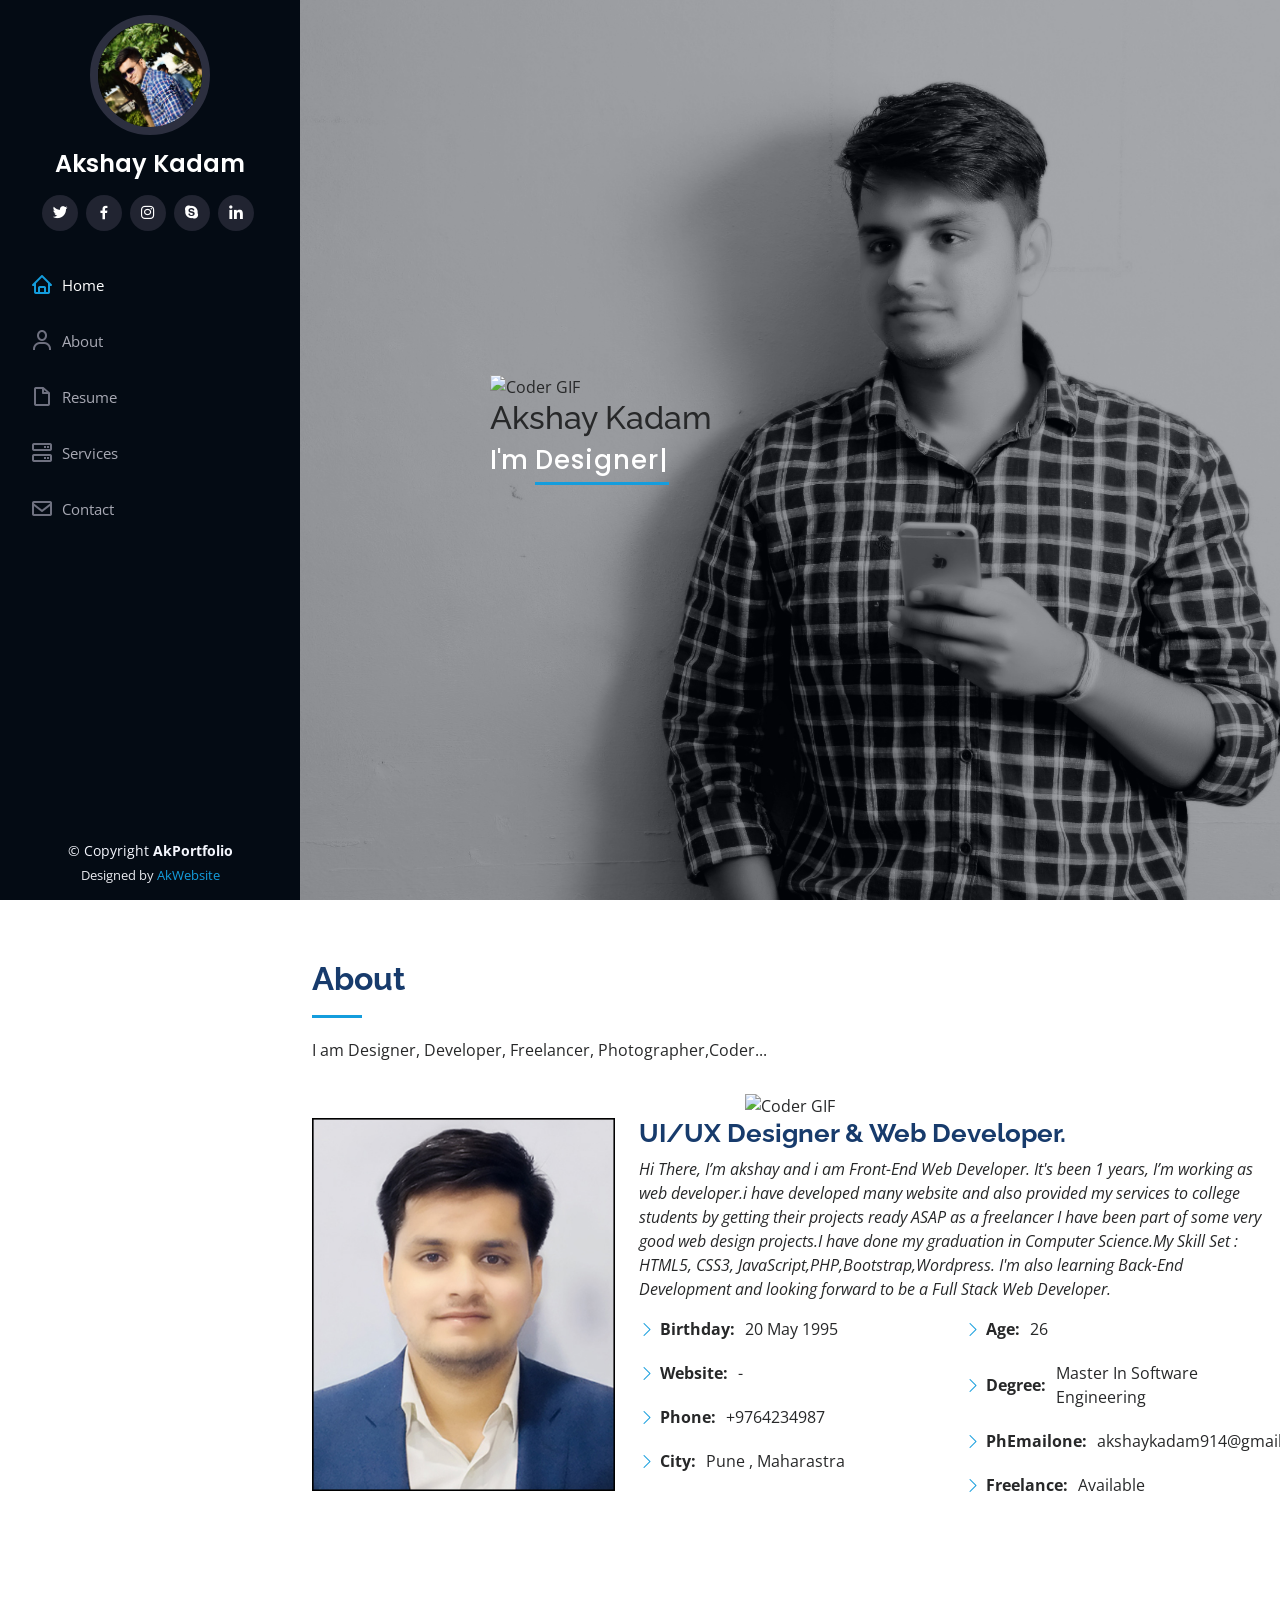
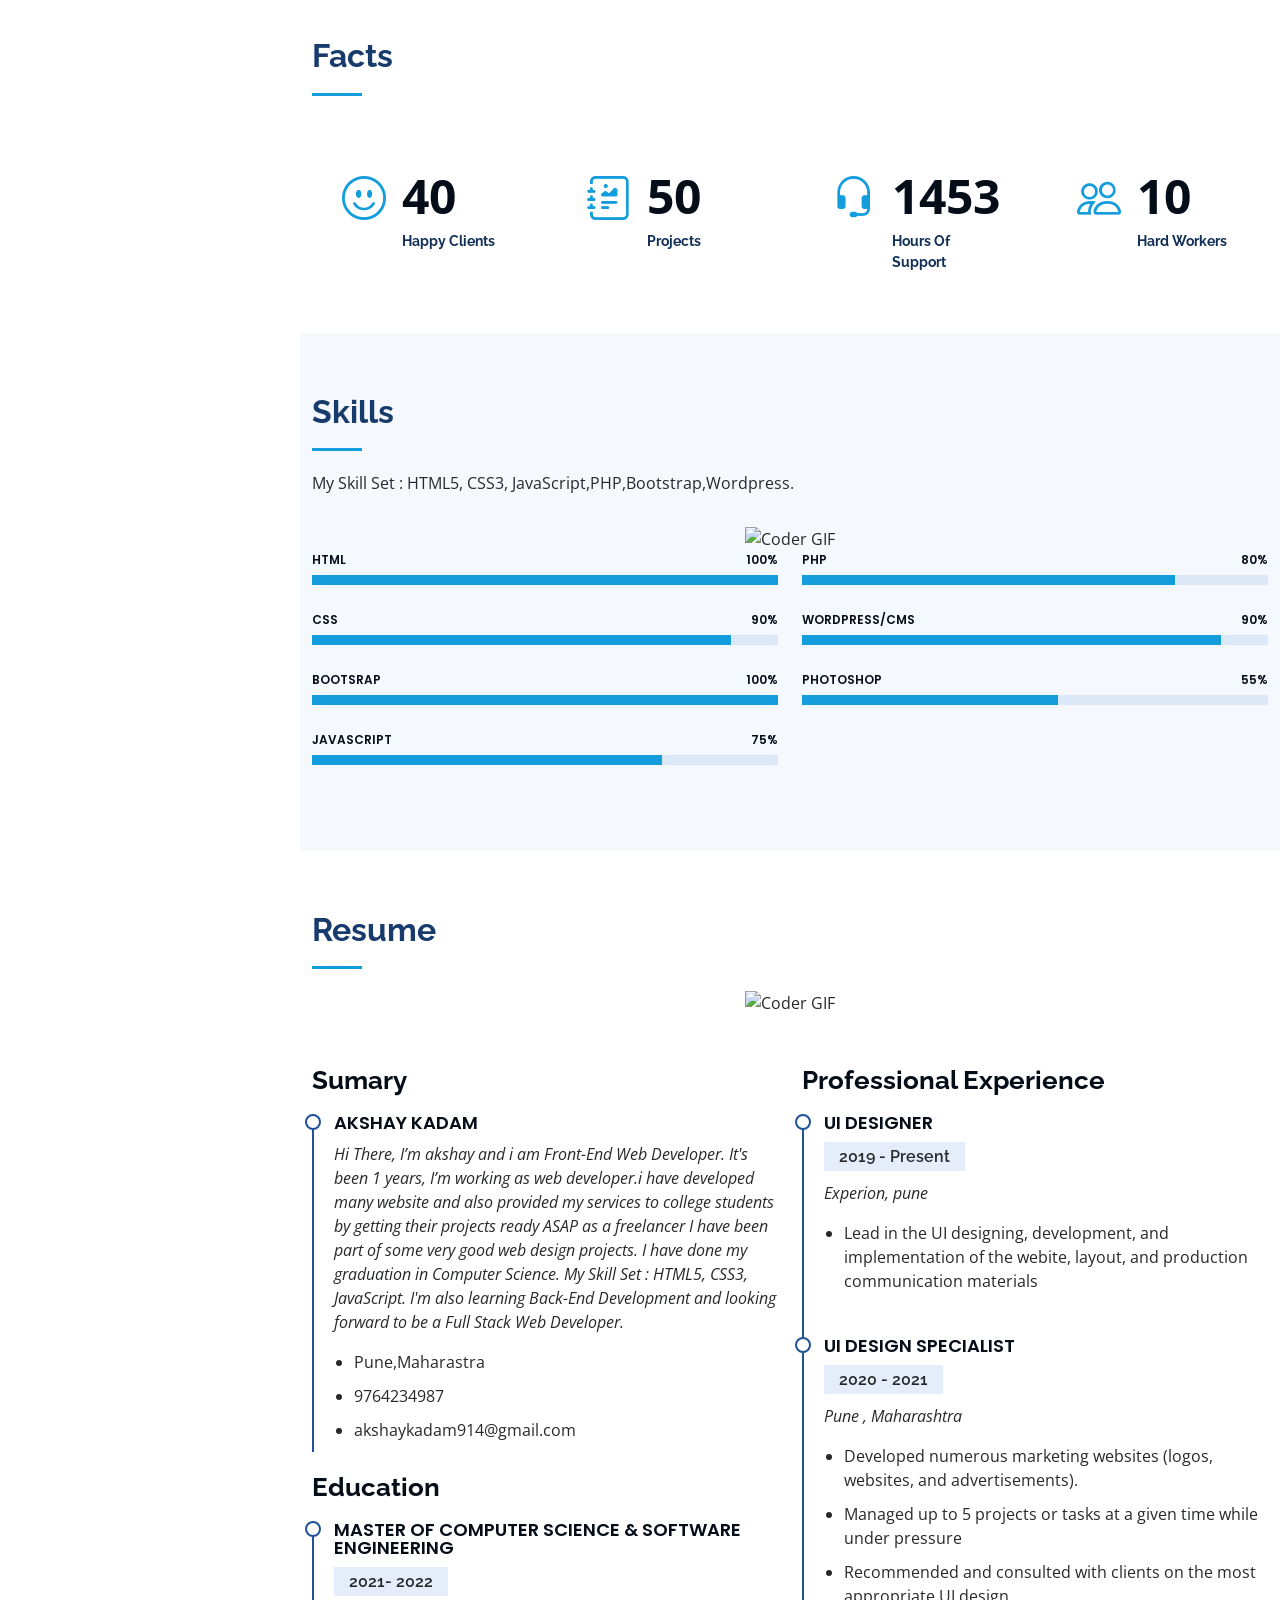
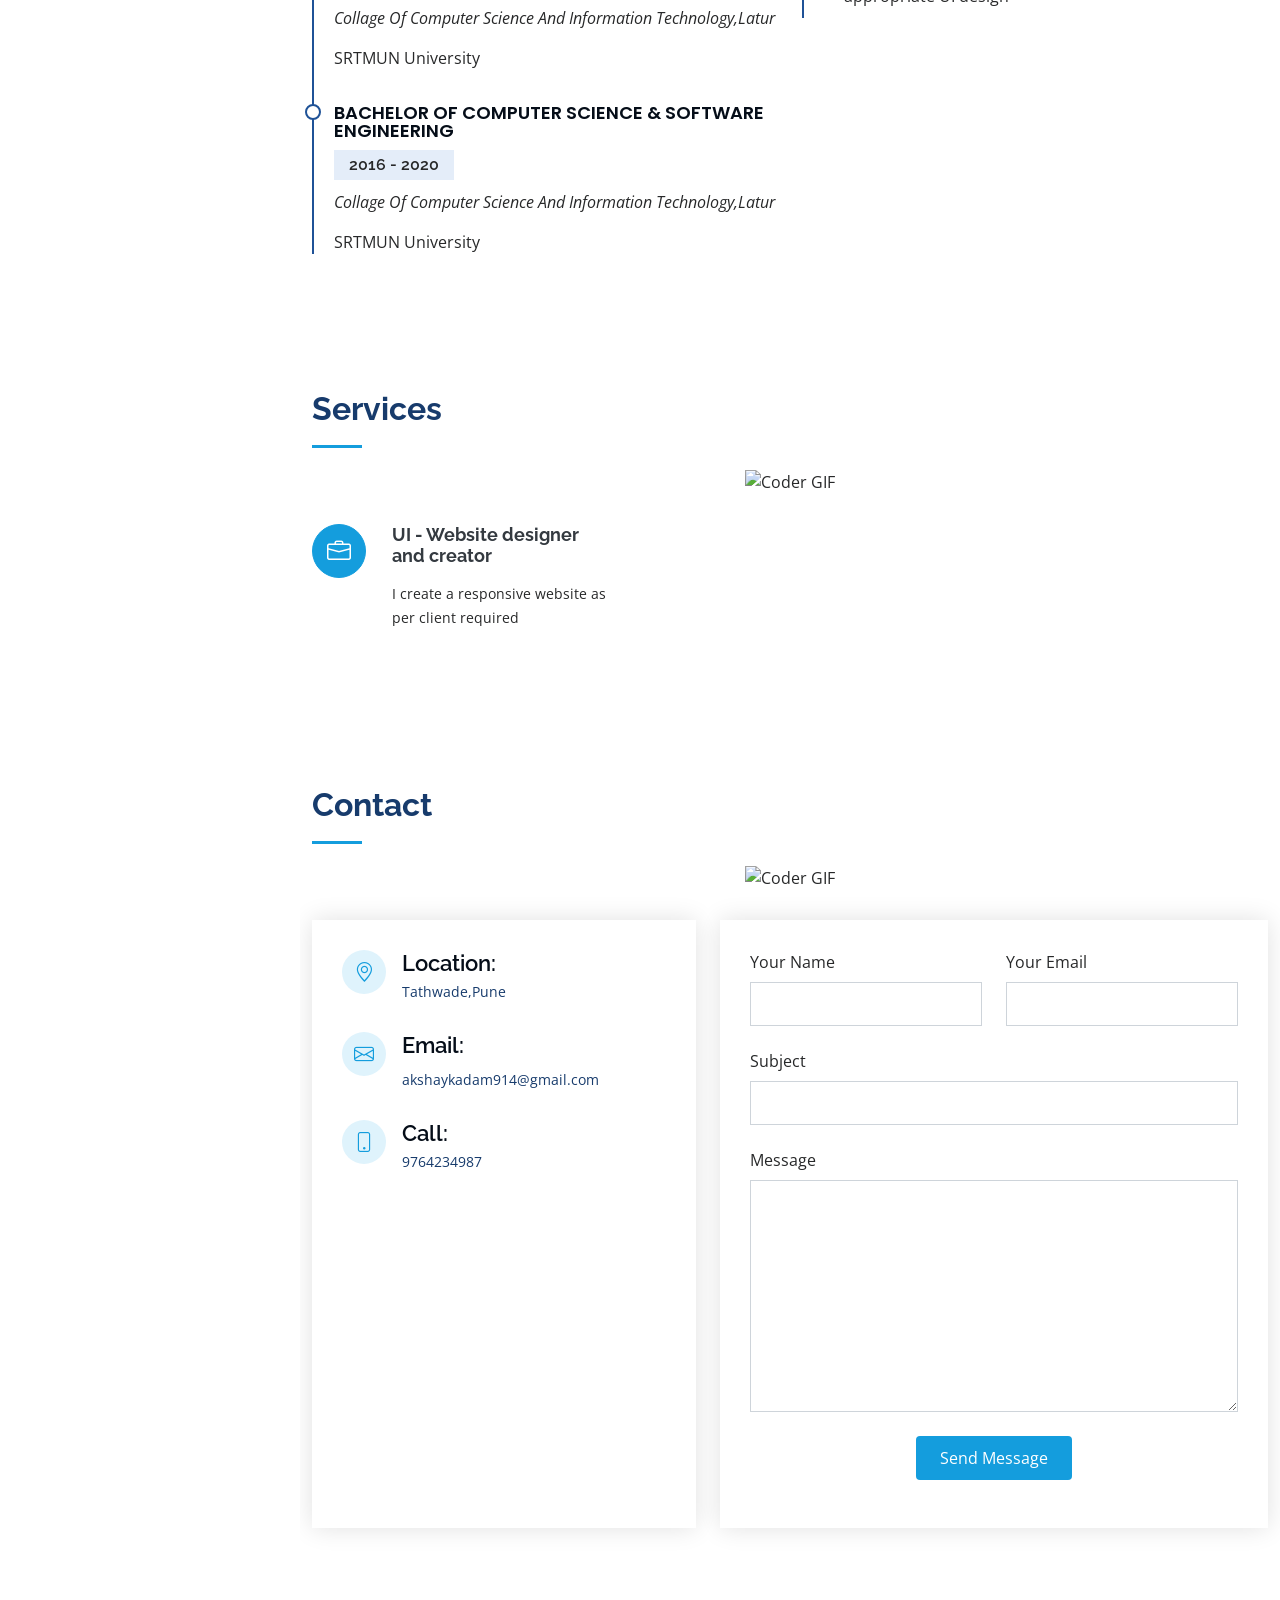
==== commit f05836ce: "Update index.html first" ====
--- a/index.html
+++ b/index.html
@@ -364,7 +364,7 @@
               <div class="email">
                 <i class="bi bi-envelope"></i>
                 <h4>Email:</h4>
-                <p>akshaykadam914@gmailcom</p>
+                <p>akshaykadam914@gmail.com</p>
               </div>
 
               <div class="phone">
@@ -448,4 +448,4 @@
 
 </body>
 
-</html>+</html>
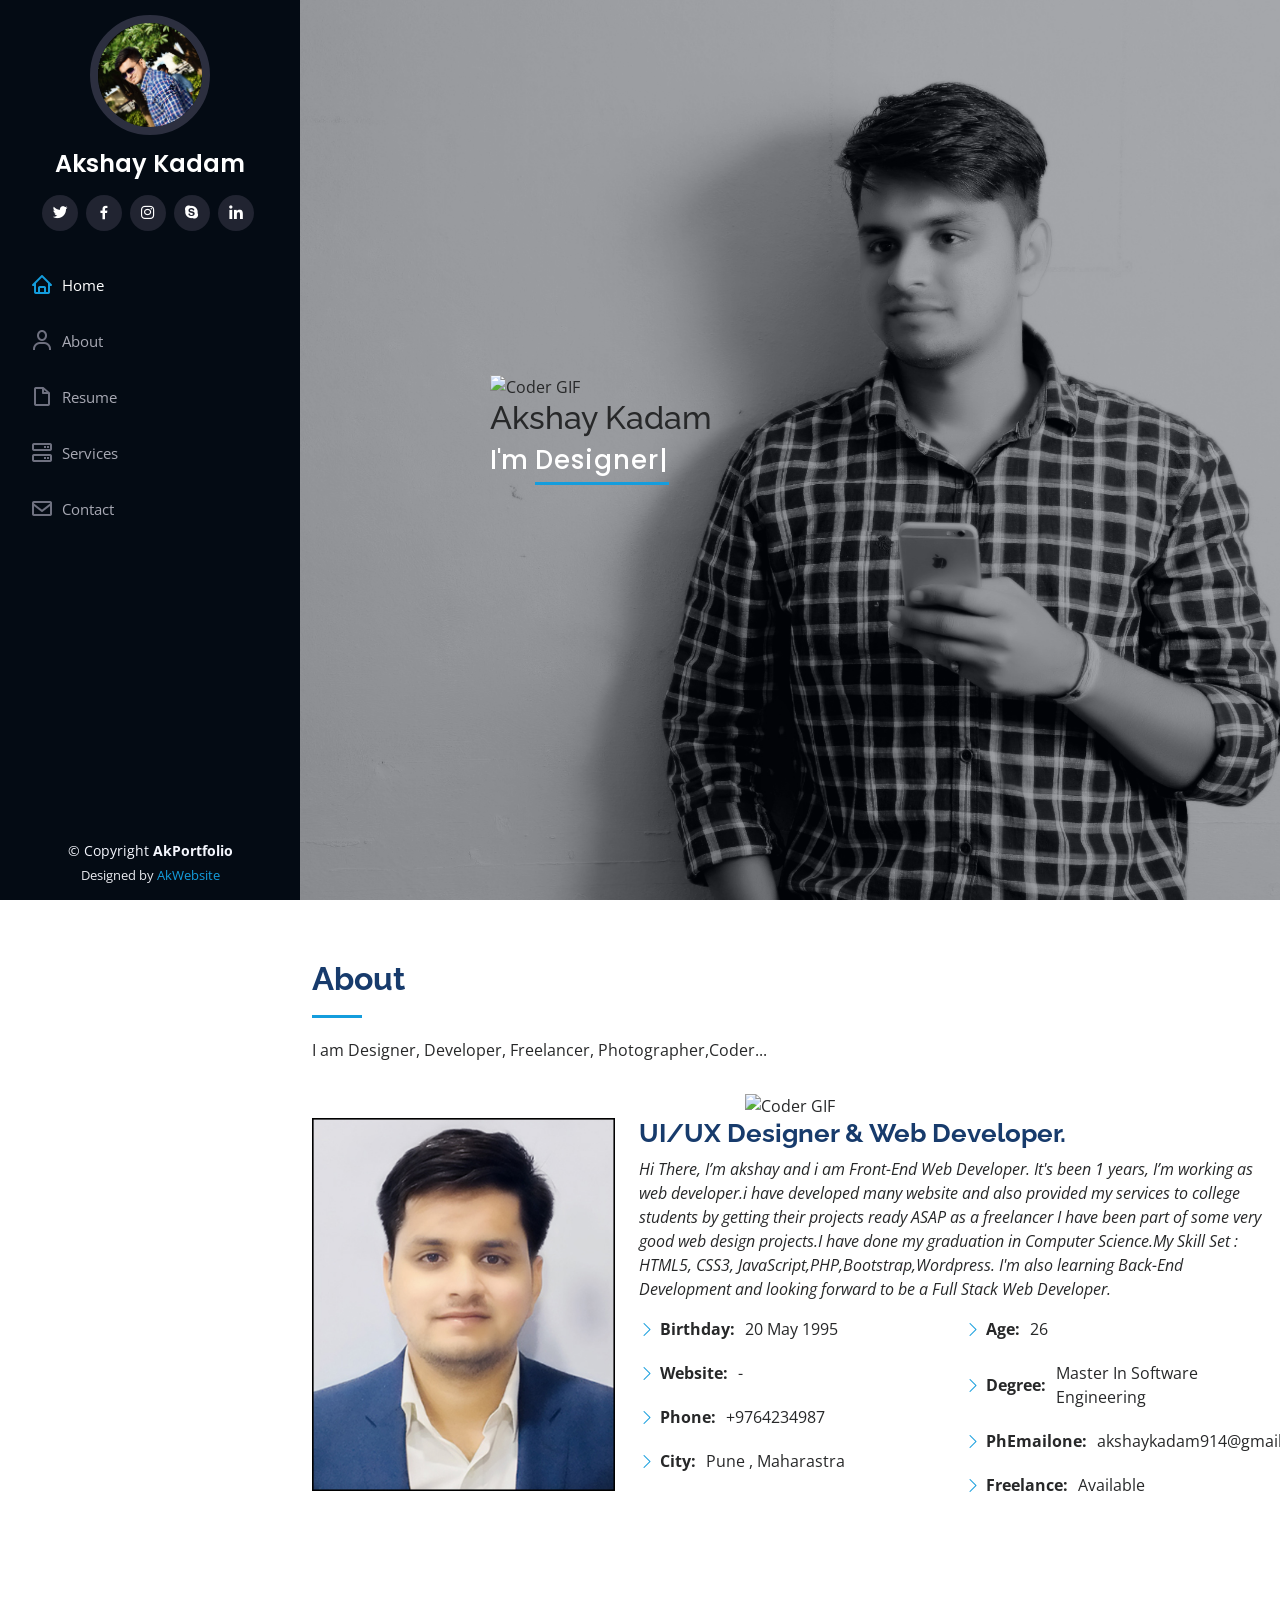
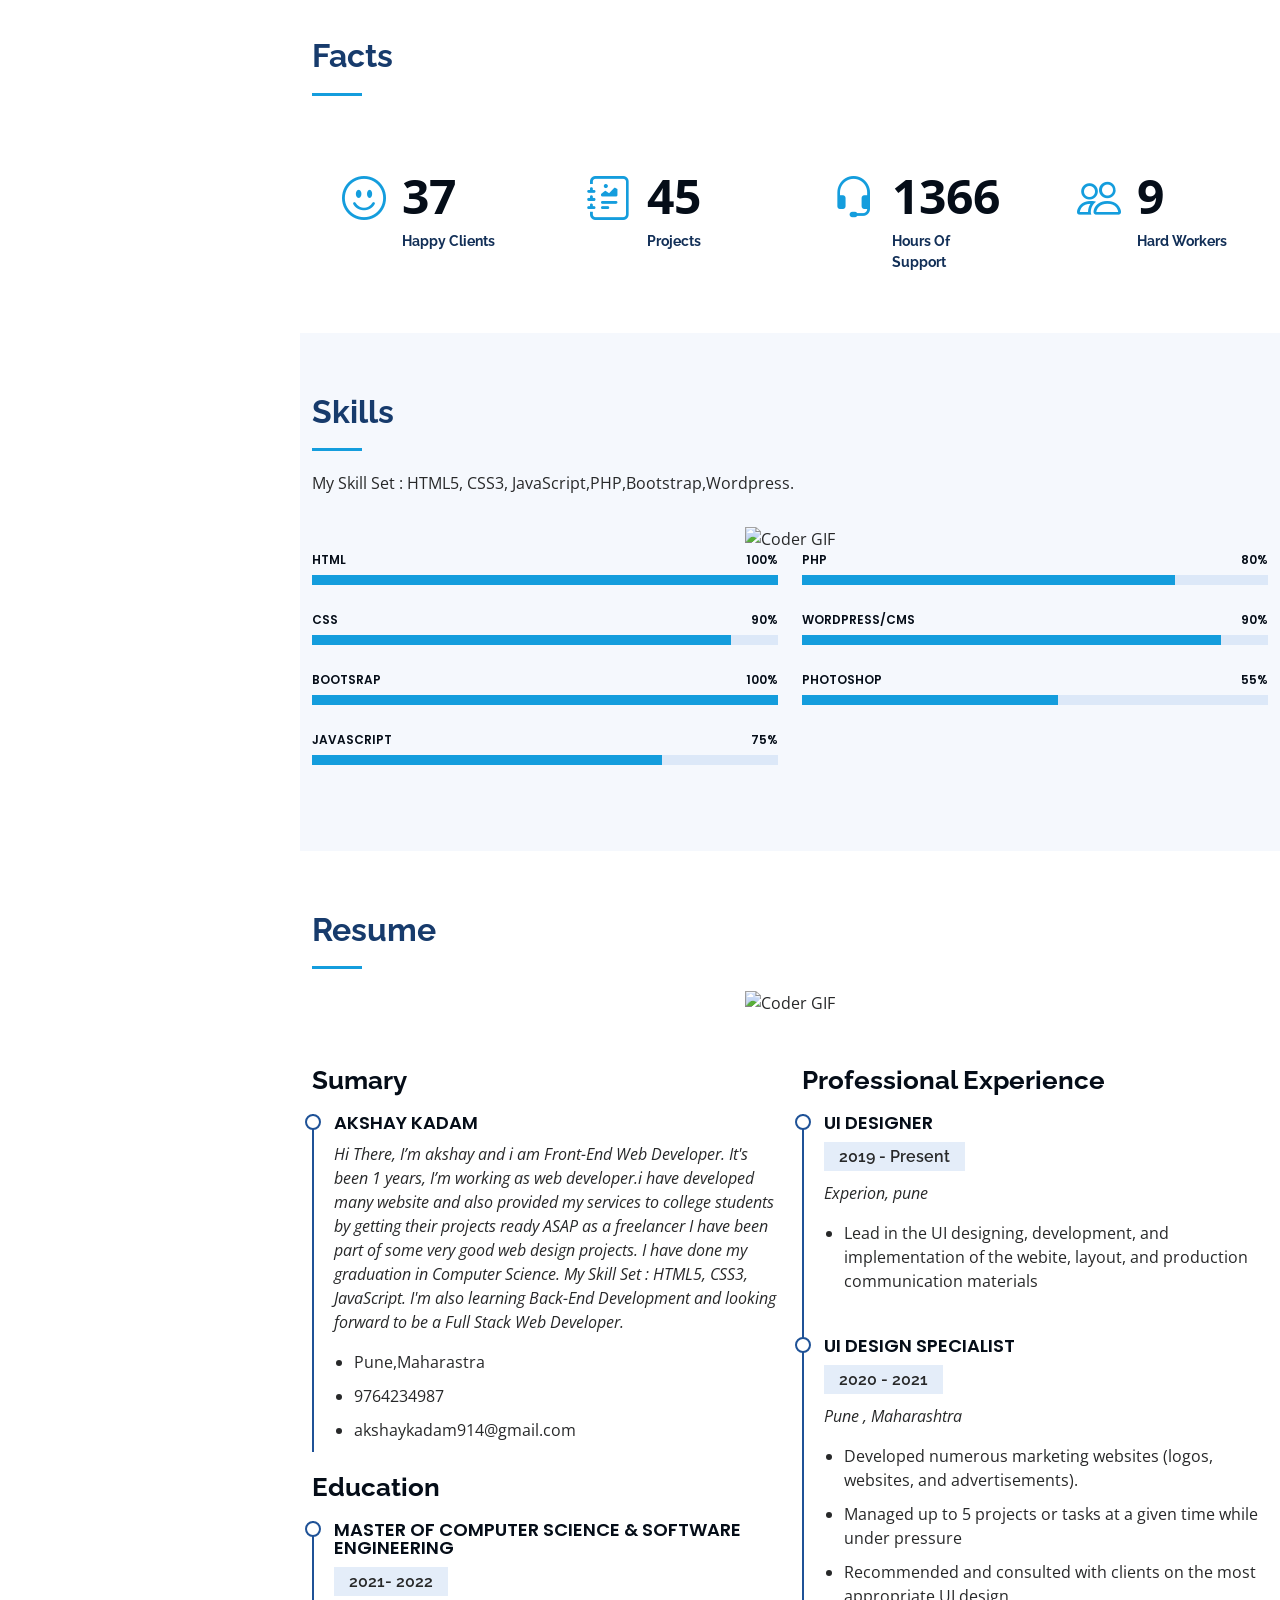
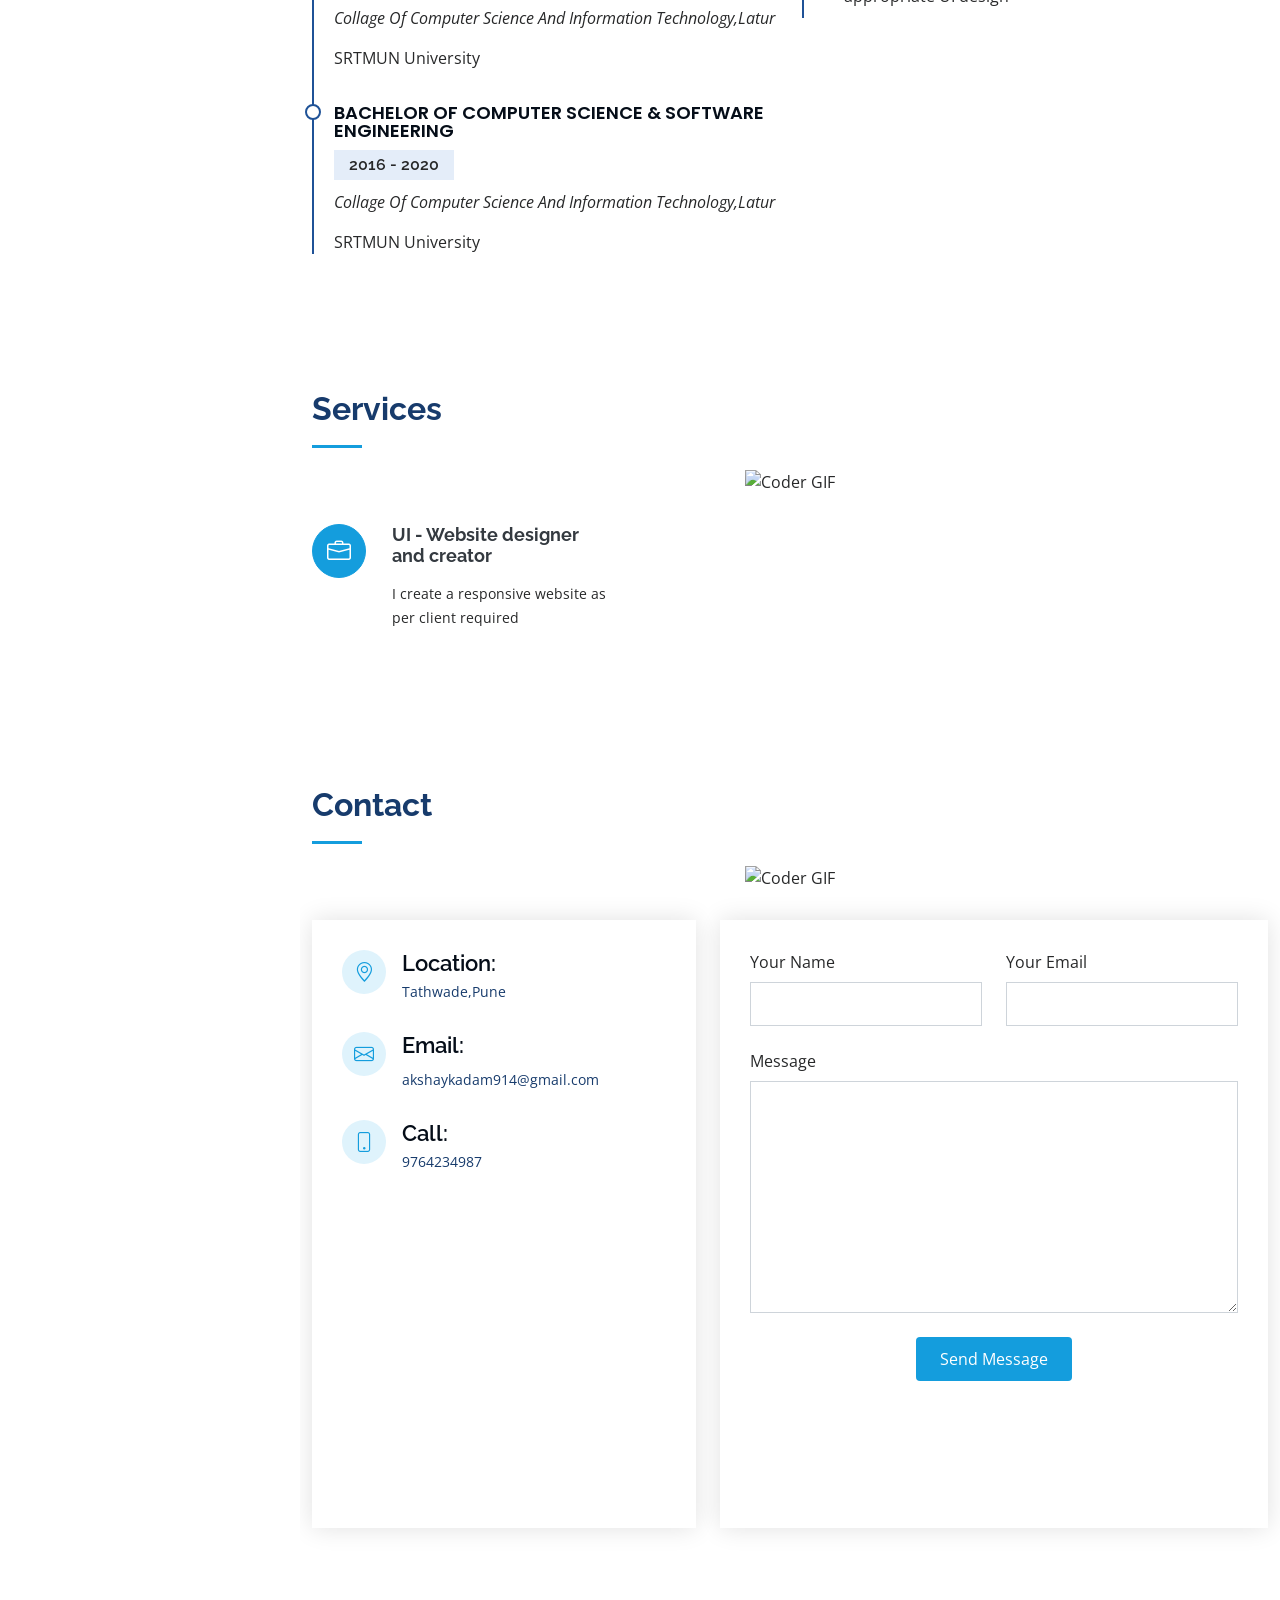
==== commit e5258fc7: "Update index.html first" ====
--- a/index.html
+++ b/index.html
@@ -391,10 +391,6 @@
                 </div>
               </div>
               <div class="form-group">
-                <label for="name">Subject</label>
-                <input type="text" class="form-control" name="subject" id="subject" required>
-              </div>
-              <div class="form-group">
                 <label for="name">Message</label>
                 <textarea class="form-control" name="message" rows="10" required></textarea>
               </div>
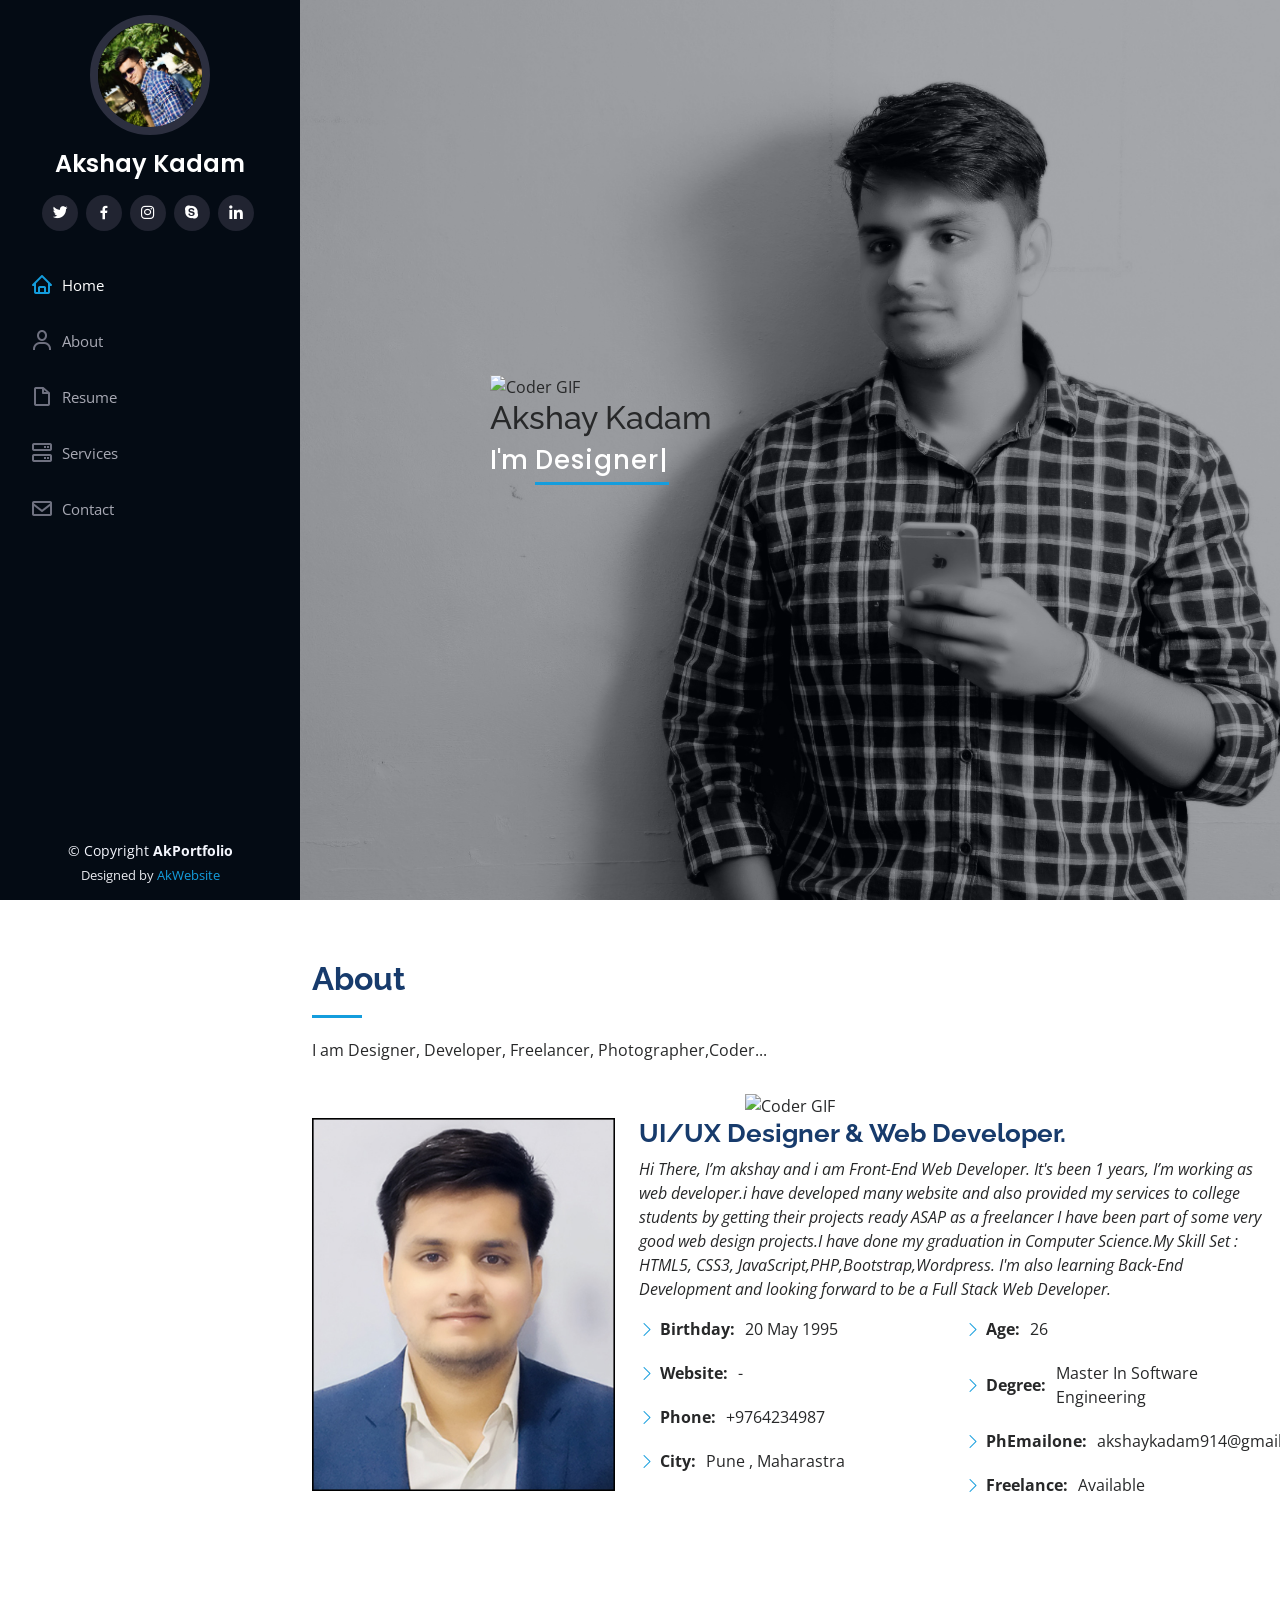
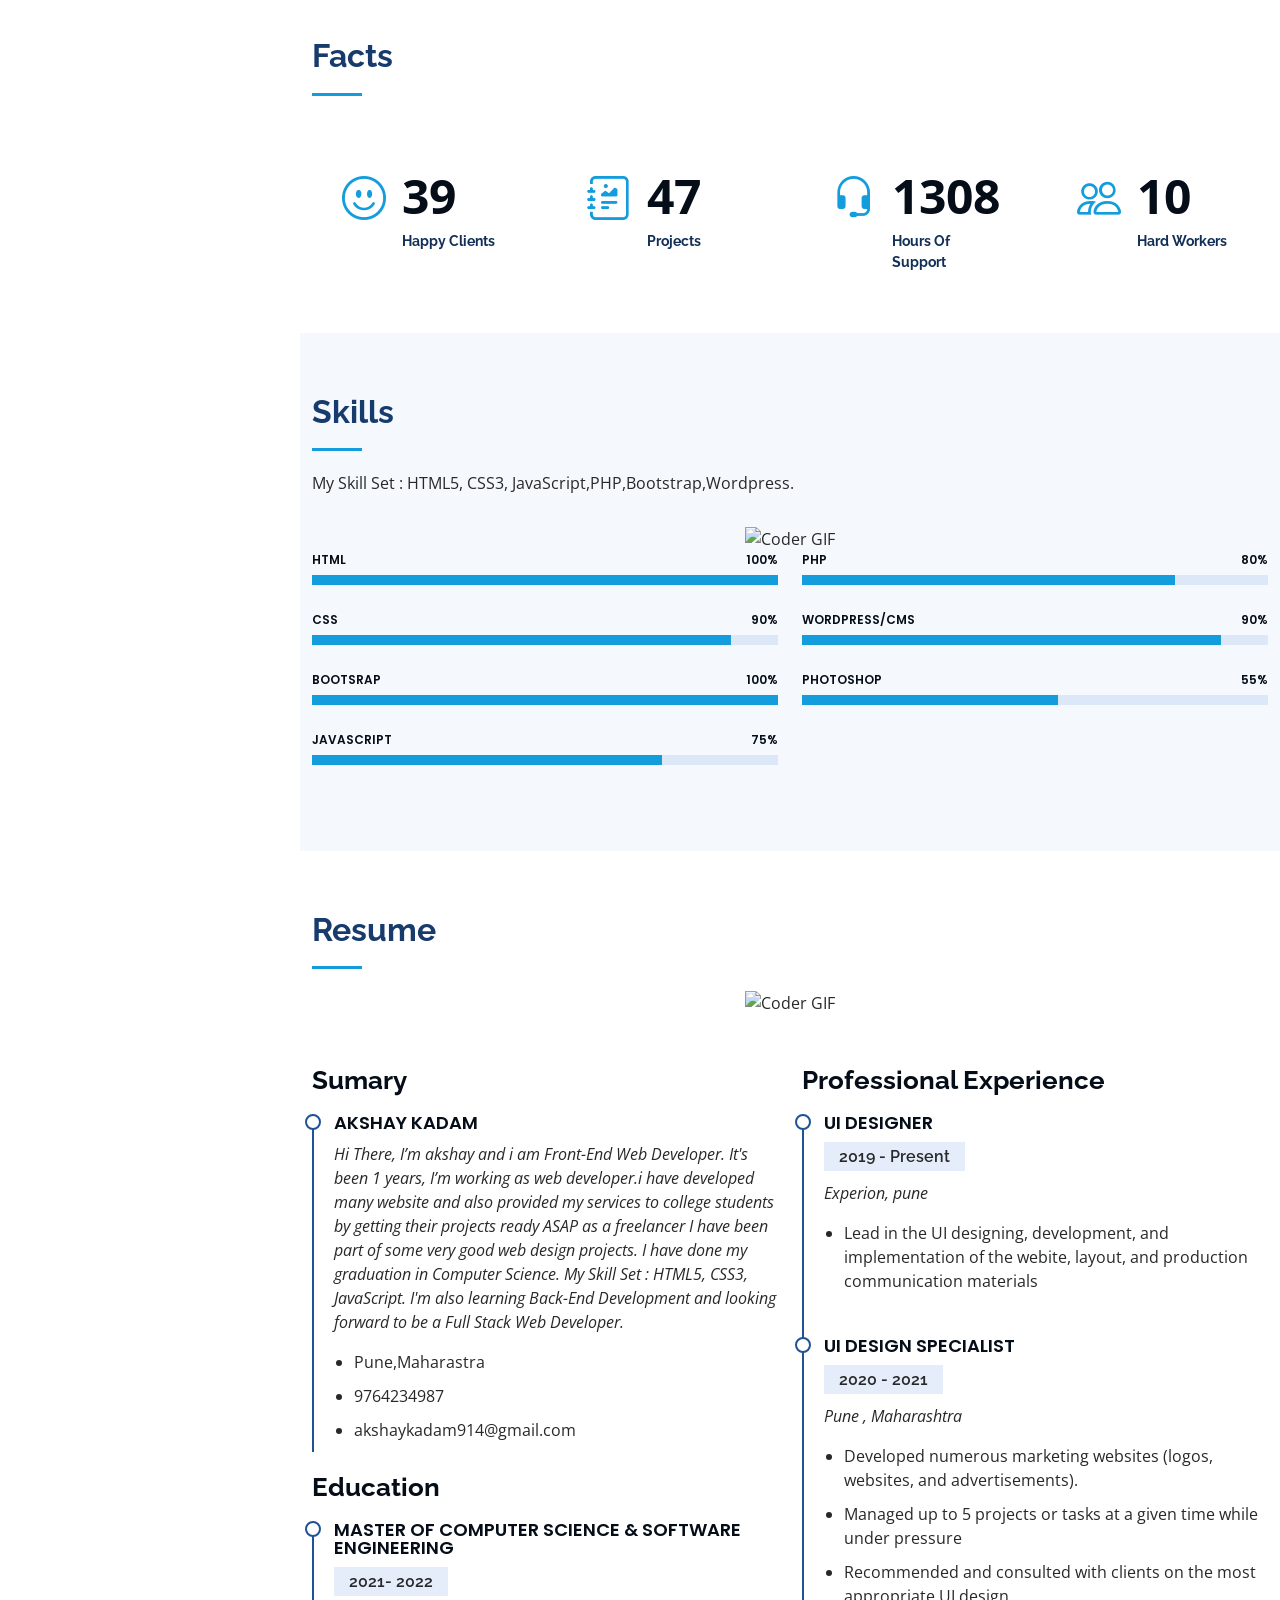
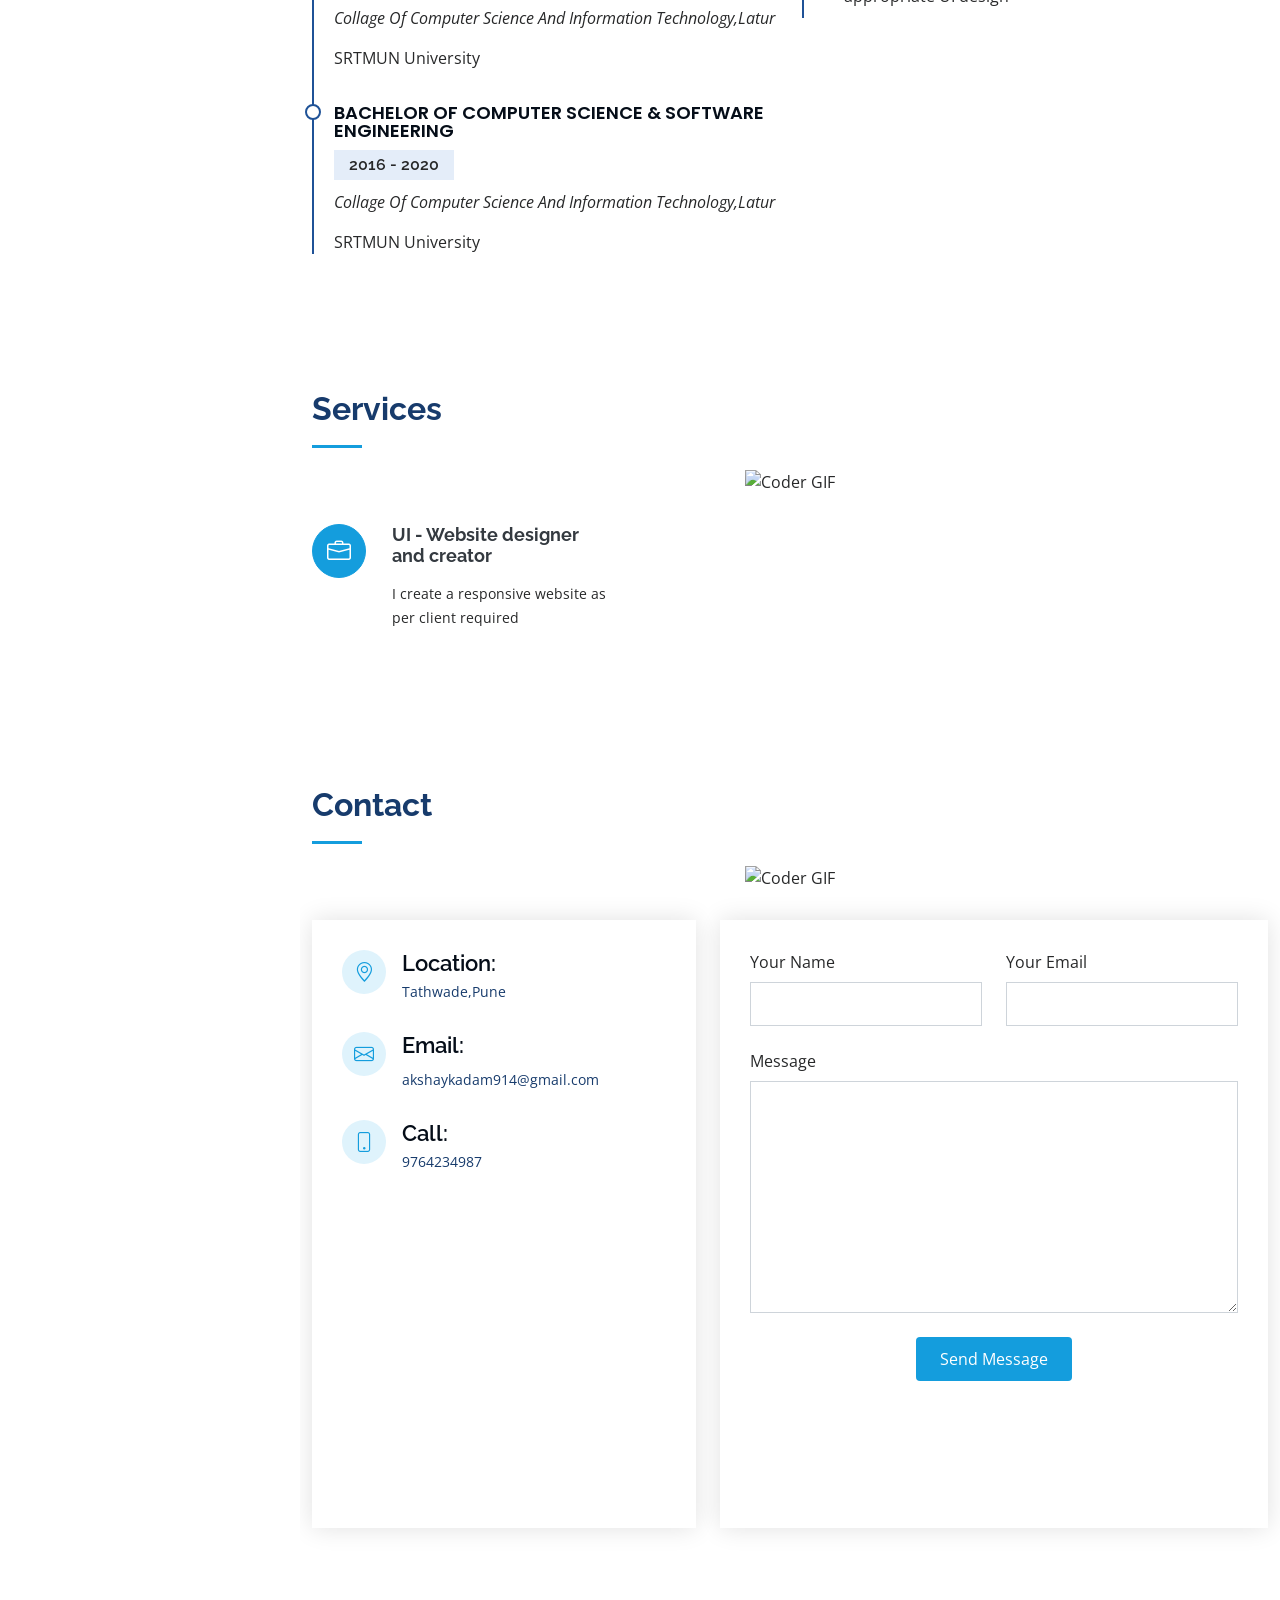
==== commit 5bb2ae7a: "Update index.html new" ====
--- a/index.html
+++ b/index.html
@@ -379,7 +379,7 @@
           </div>
 
           <div class="col-lg-7 mt-5 mt-lg-0 d-flex align-items-stretch">
-            <form action="forms/contact.php" method="post" role="form" class="php-email-form">
+            <form action="forms/contact.php" method="POST" role="form" class="php-email-form">
               <div class="row">
                 <div class="form-group col-md-6">
                   <label for="name">Your Name</label>
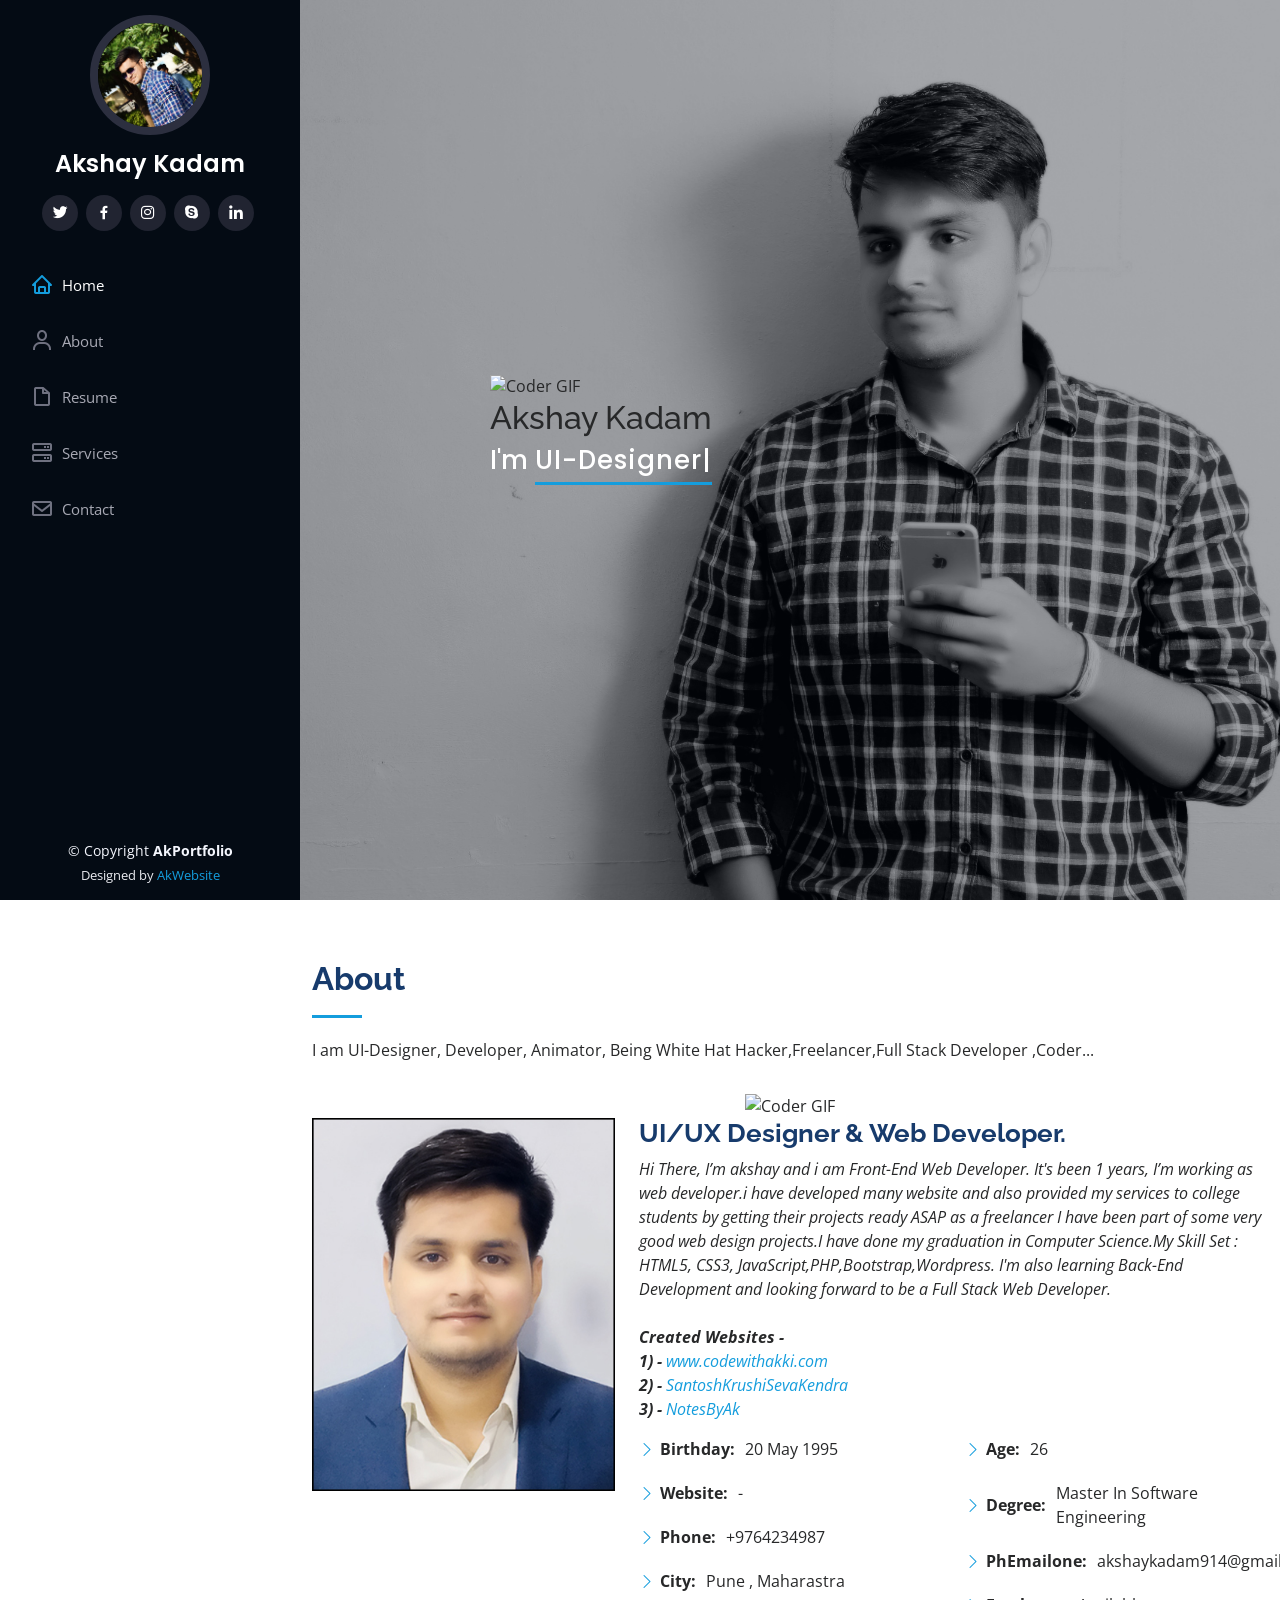
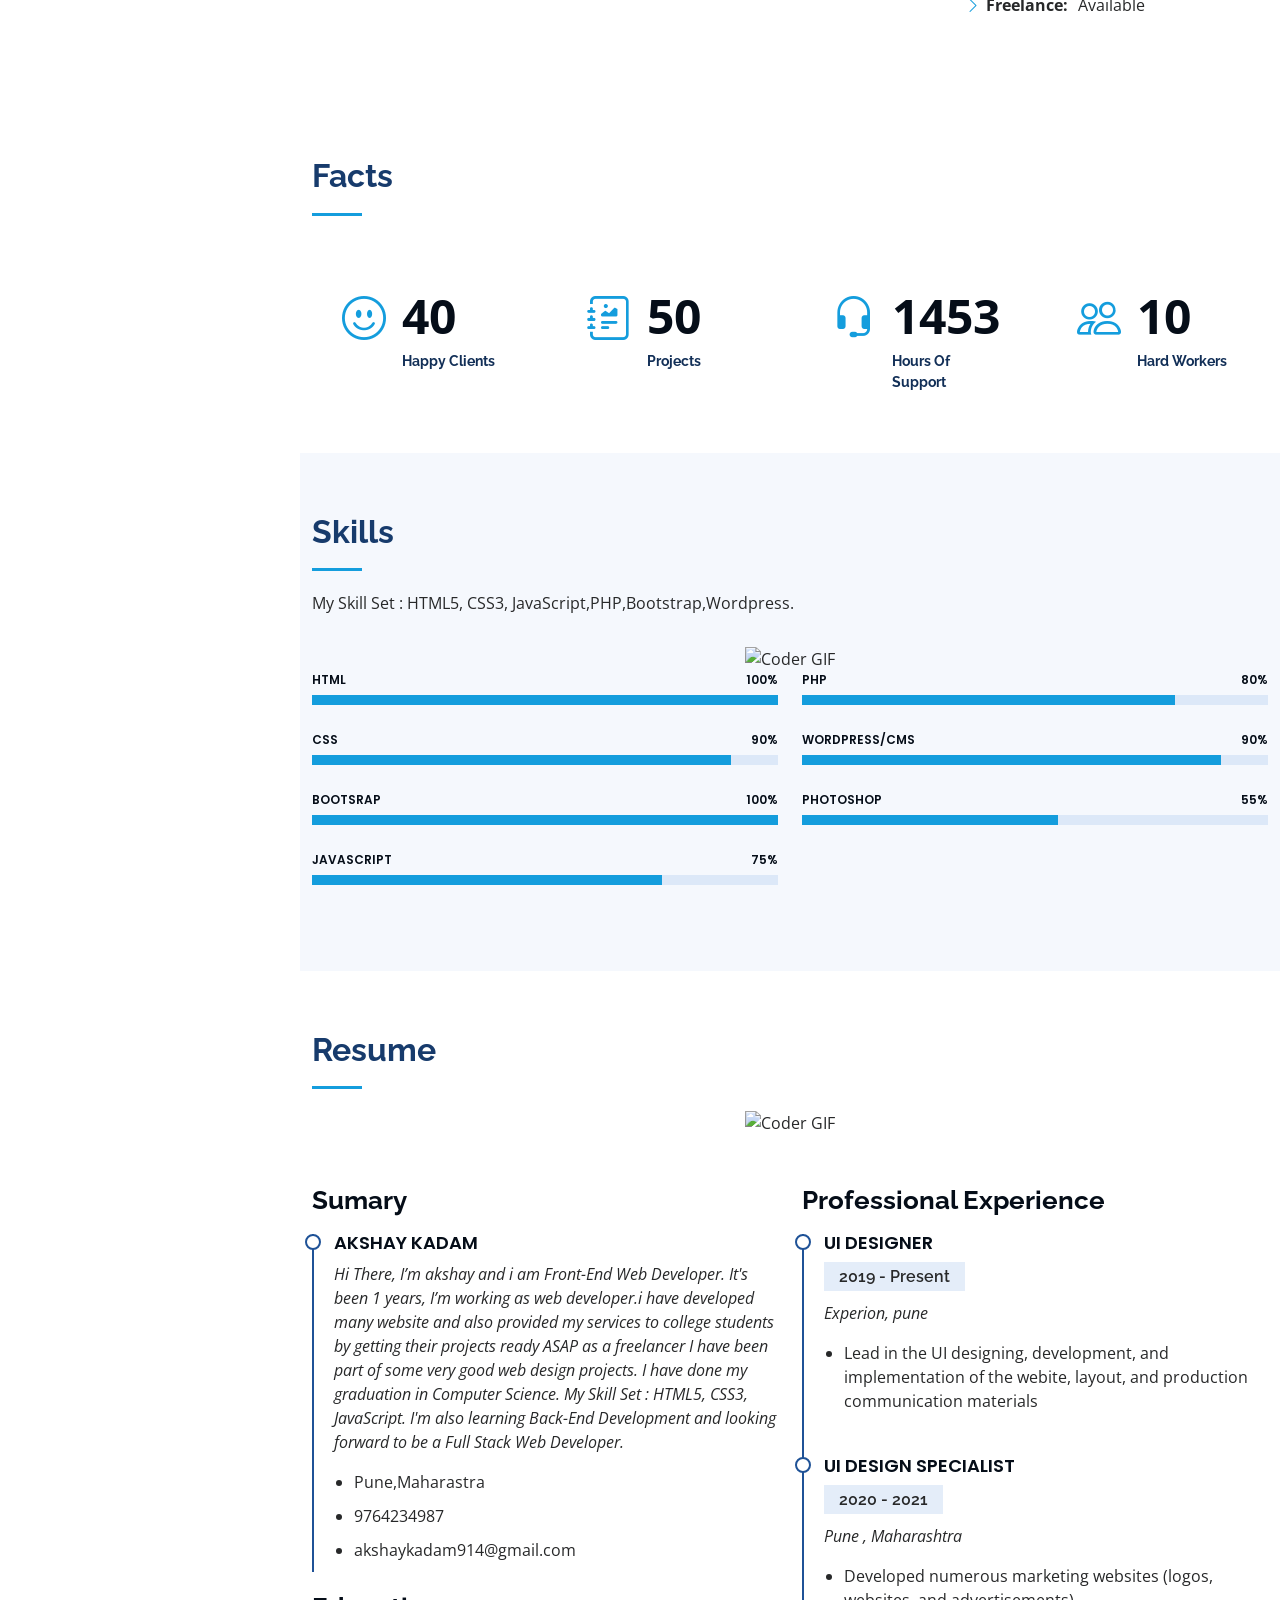
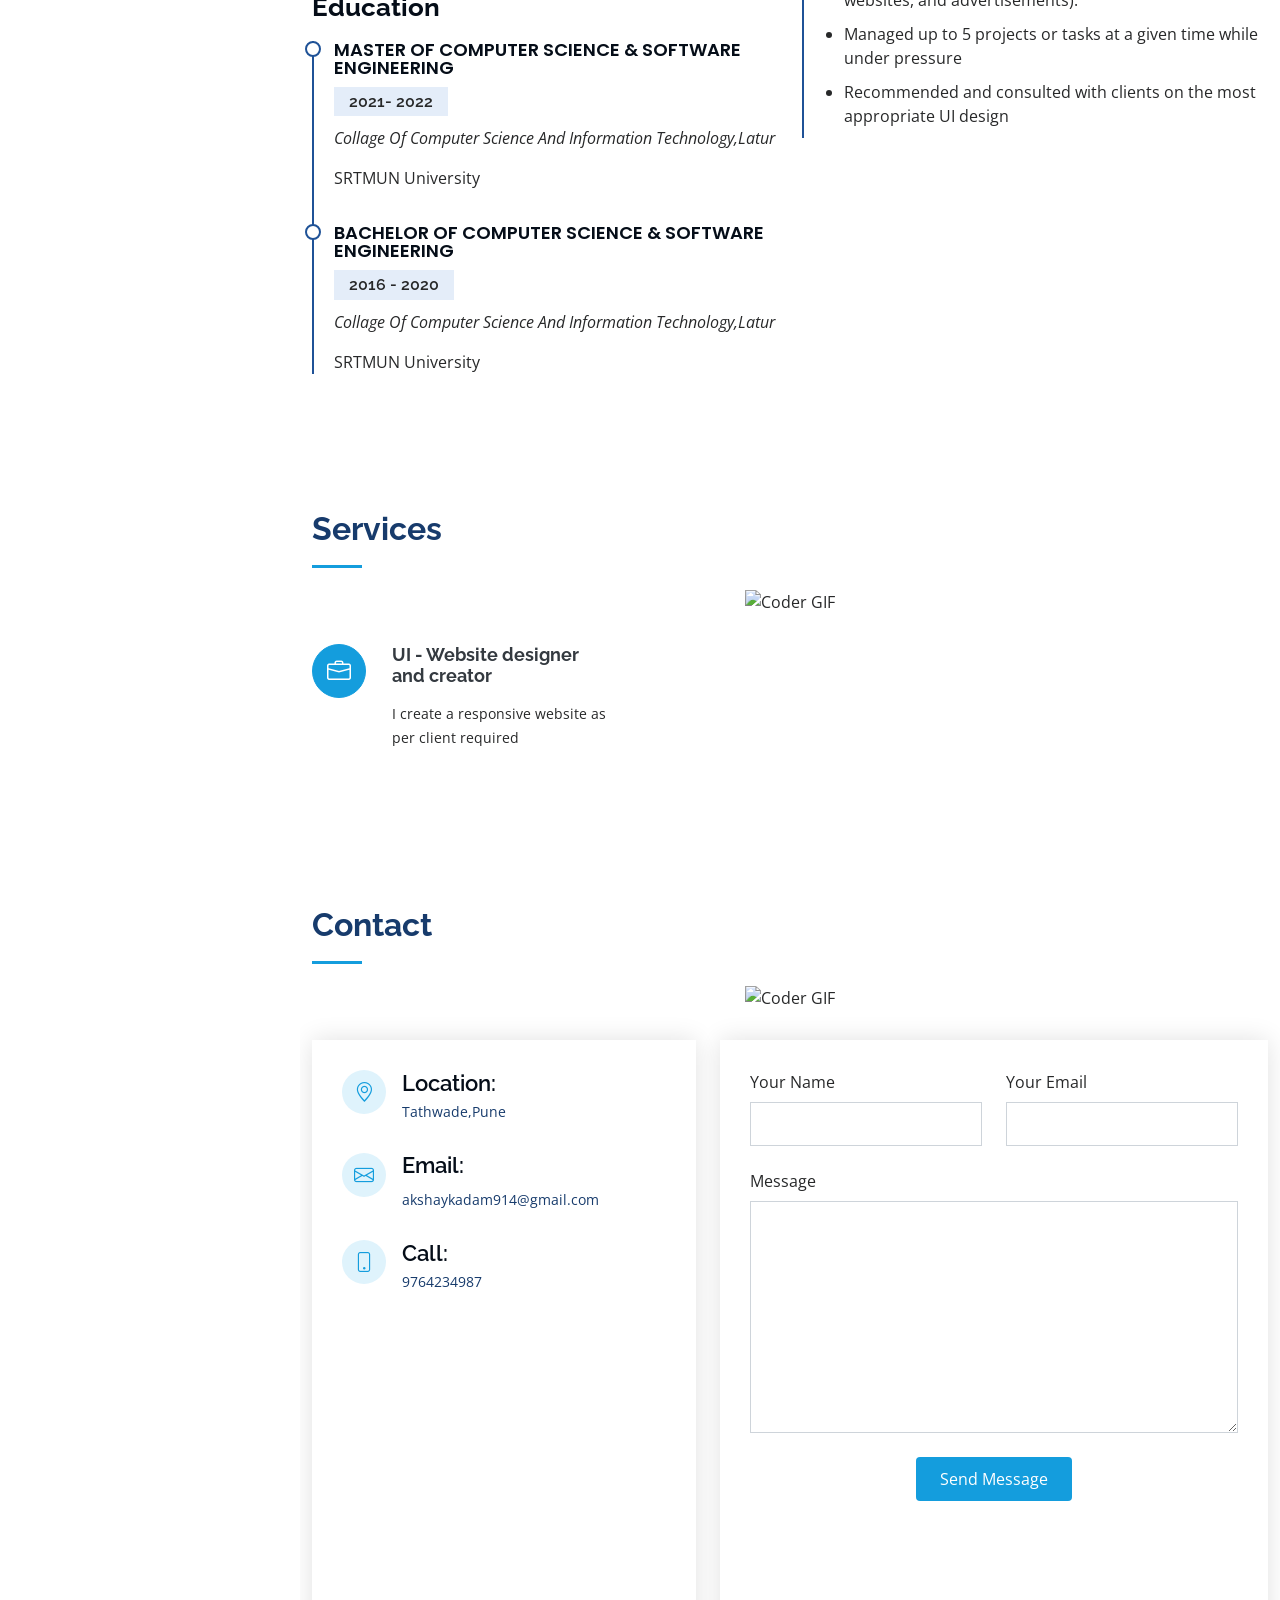
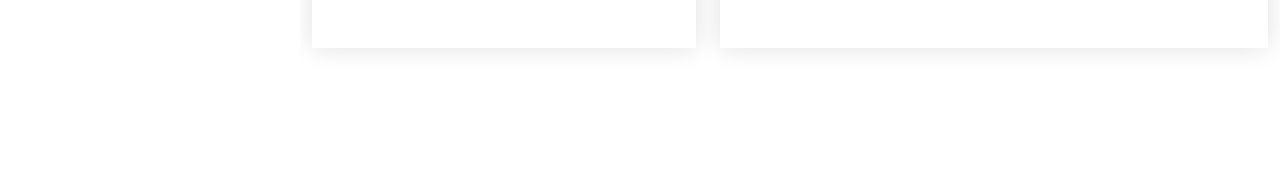
==== commit e4905d74: "Update index.html" ====
--- a/index.html
+++ b/index.html
@@ -74,7 +74,7 @@
     <div class="hero-container" data-aos="fade-in">
       <img alt="Coder GIF" height=75 width=100 src="https://raw.githubusercontent.com/TheDudeThatCode/TheDudeThatCode/master/Assets/Developer.gif" />
       <h2>Akshay Kadam</h2>
-  <h5>    <p>I'm <span class="typed" data-typed-items="Designer, Developer, Freelancer, Photographer,Coder"></span></p></h5>
+ <h5>    <p>I'm <span class="typed" data-typed-items="UI-Designer, Developer, Animator, Being White Hat Hacker,Freelancer,Full Stack Developer ,Coder"></span></p></h5>
     </div>
   </section><!-- End Hero -->
 
@@ -86,7 +86,7 @@
 
         <div class="section-title">
           <h2>About</h2>
-          <p>I am Designer, Developer, Freelancer, Photographer,Coder...</p>
+           <p>I am UI-Designer, Developer, Animator, Being White Hat Hacker,Freelancer,Full Stack Developer ,Coder...</p>
         </div>
 
         <div class="row">
@@ -99,7 +99,11 @@
             <p class="fst-italic">
              
               Hi There, I’m akshay and i am Front-End Web Developer. It's been 1 years, I’m working as web developer.i have developed many website and also provided my services to college students by getting their projects ready ASAP as a freelancer I have been part of some very good web design projects.I have done my graduation in Computer Science.My Skill Set : HTML5, CSS3, JavaScript,PHP,Bootstrap,Wordpress.
-              I'm also learning Back-End Development and looking forward to be a Full Stack Web Developer.
+              I'm also learning Back-End Development and looking forward to be a Full Stack Web Developer.<br><br>
+              <b>Created Websites -</b><br>
+              <b>1)   -  </b><a href="https://www.codewithakki.com/">www.codewithakki.com</a><br>
+              <b>2)   -  </b><a href="https://letscodewithakki.github.io/SantoshKrushiSevaKendra/">SantoshKrushiSevaKendra</a><br>
+              <b>3)   -  </b><a href="https://letscodewithakki.github.io/NotesByAk/">NotesByAk</a><br>
 
 
             </p>
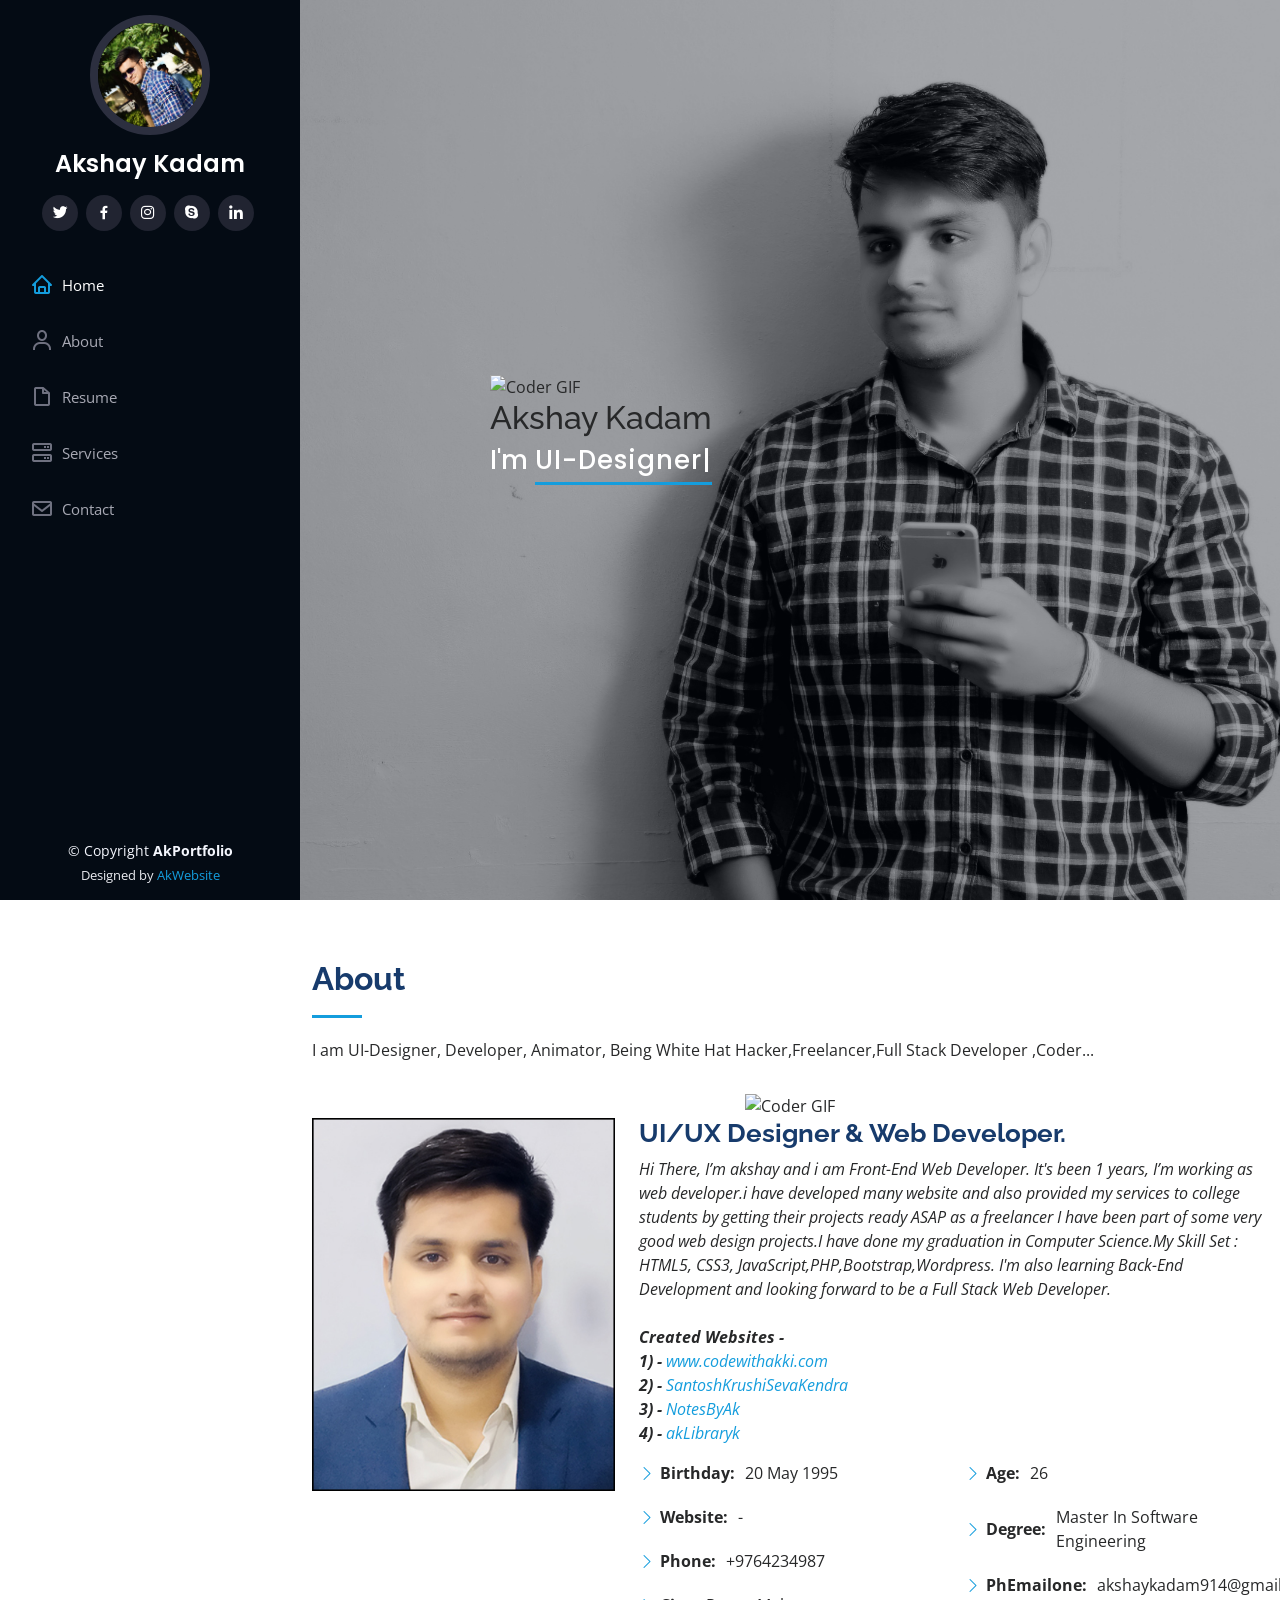
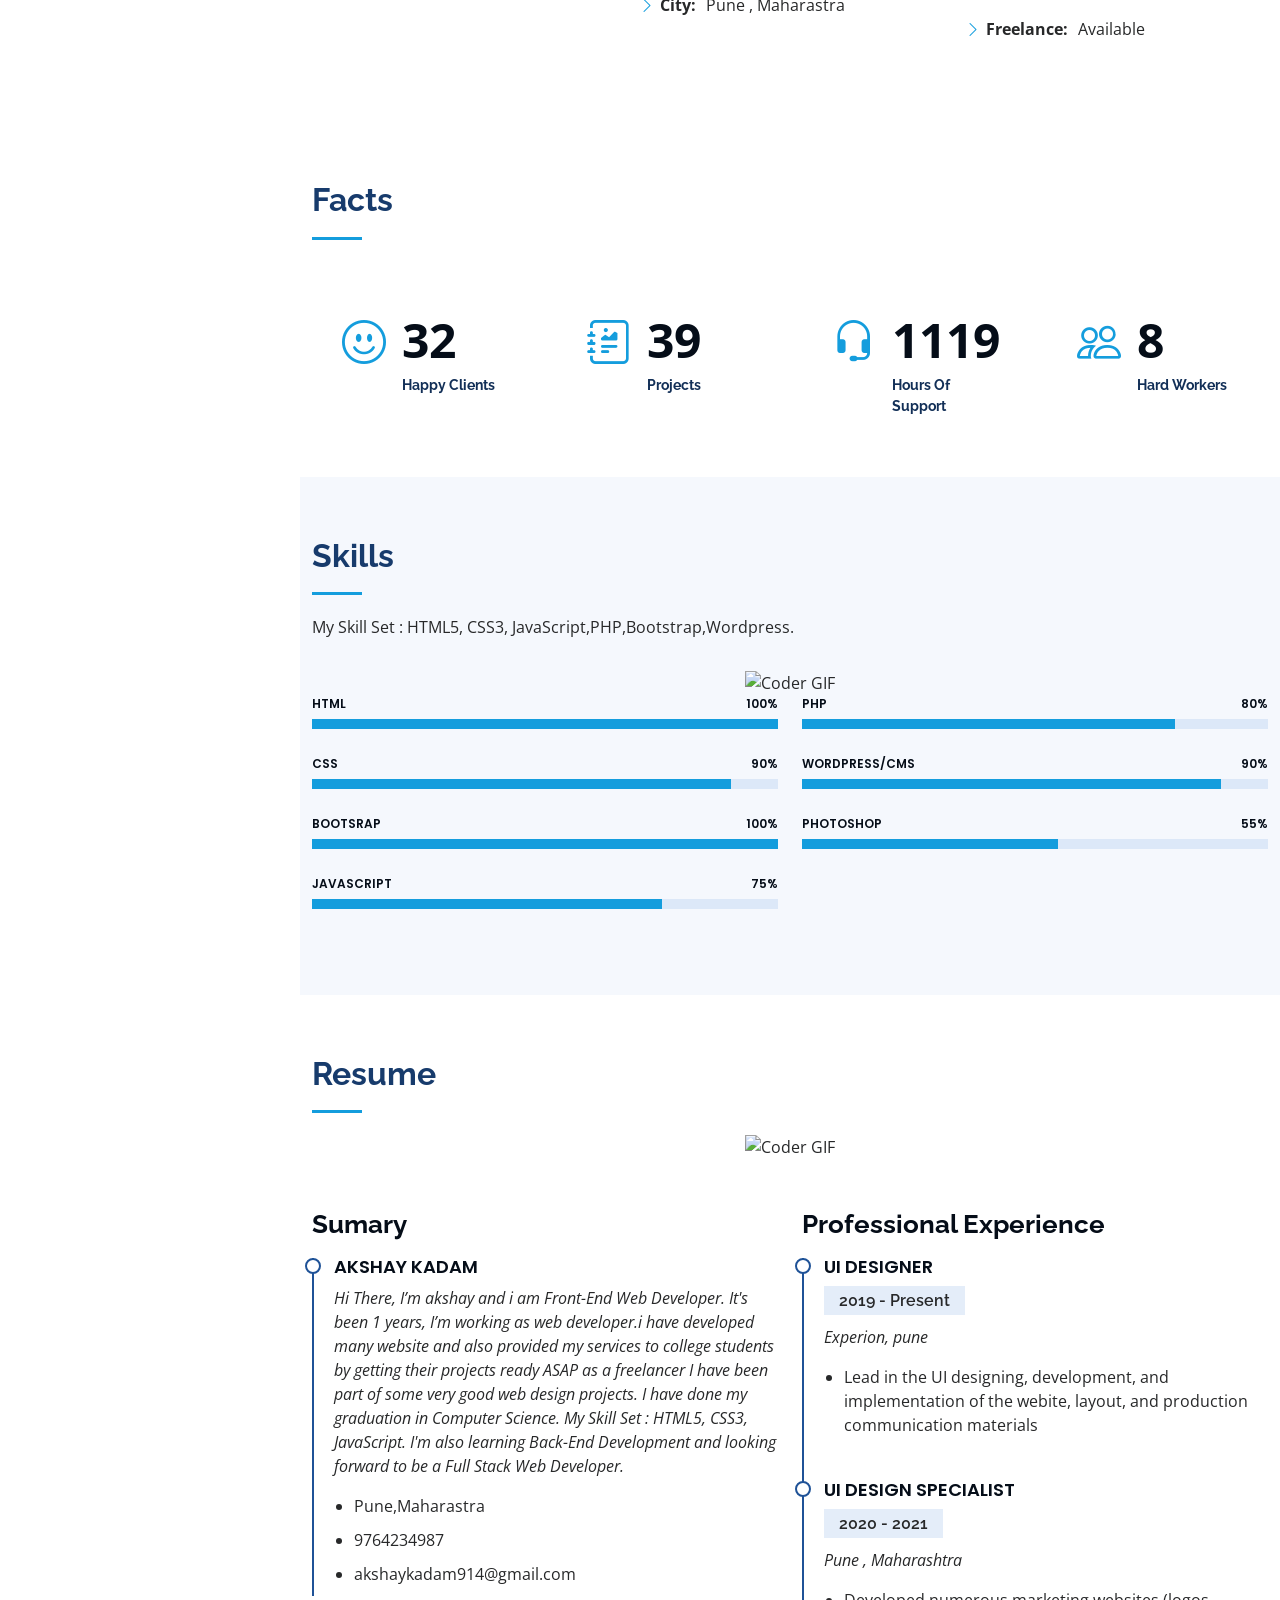
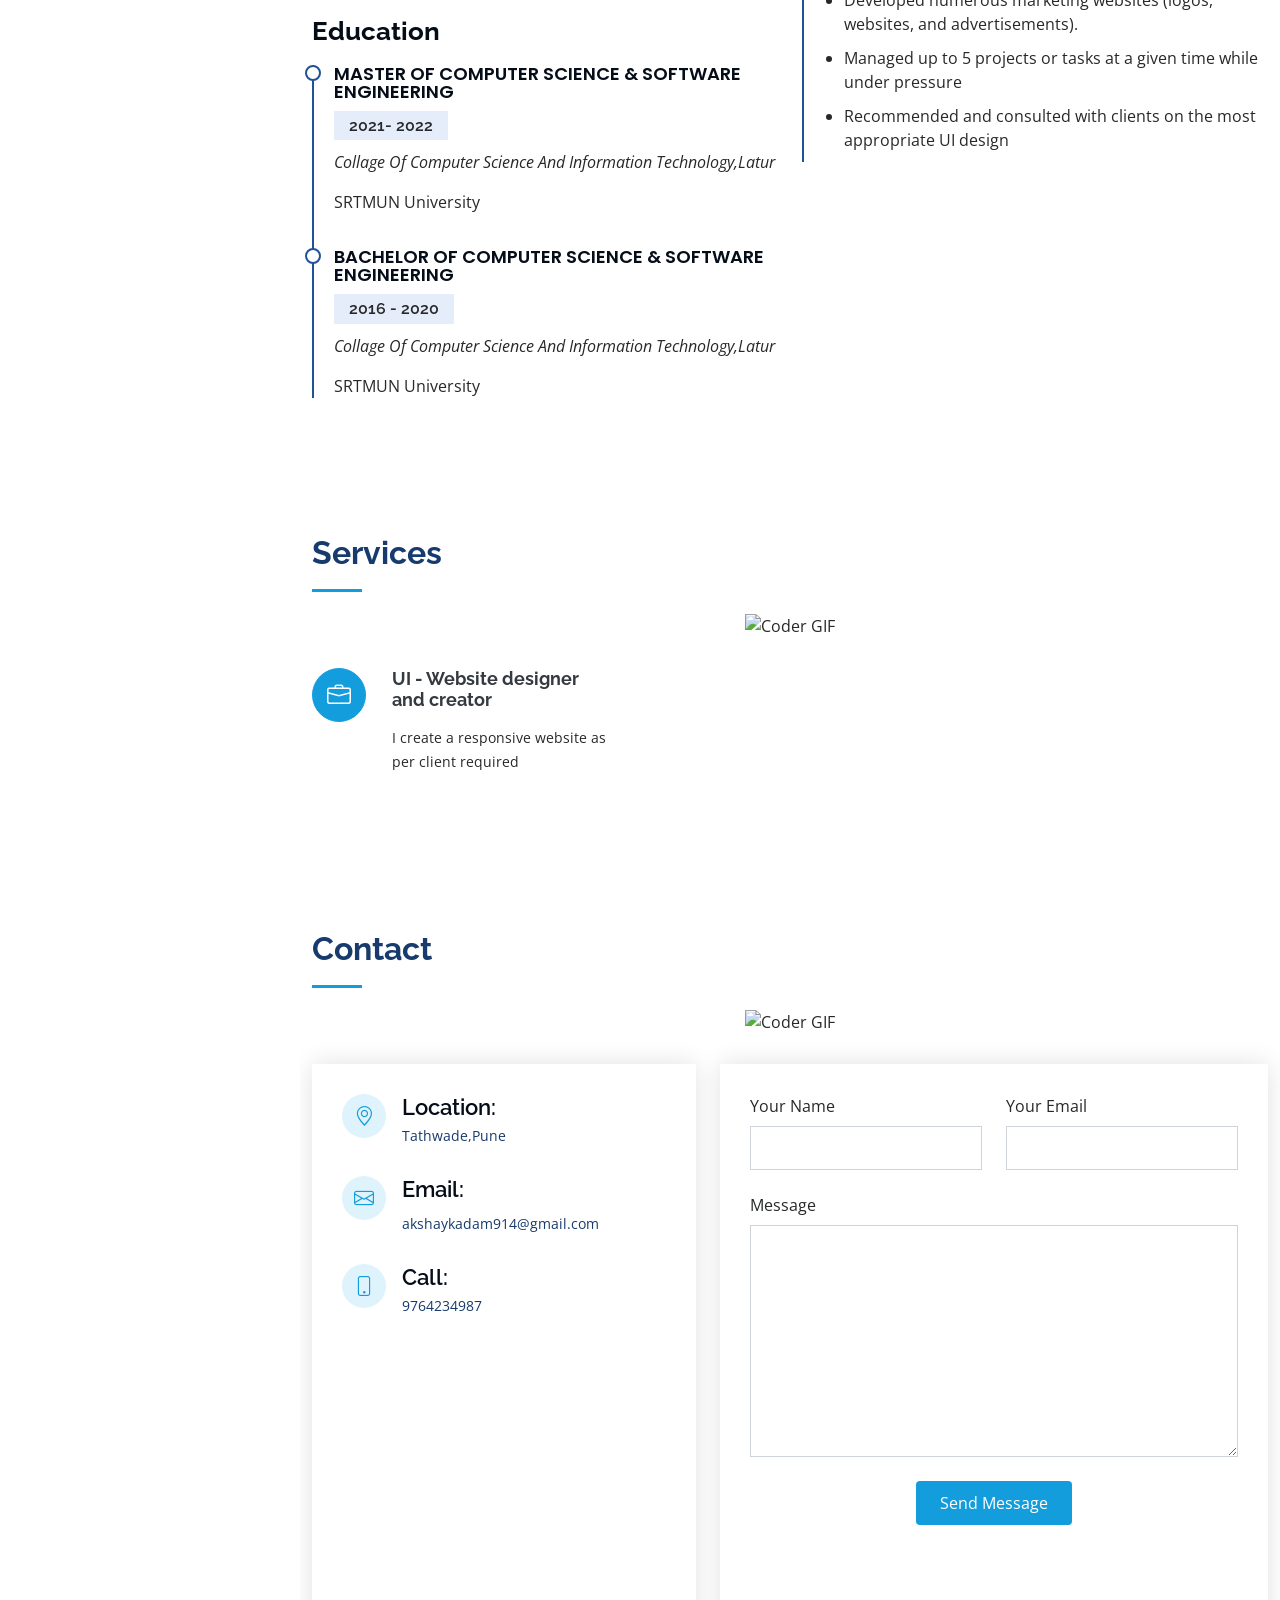
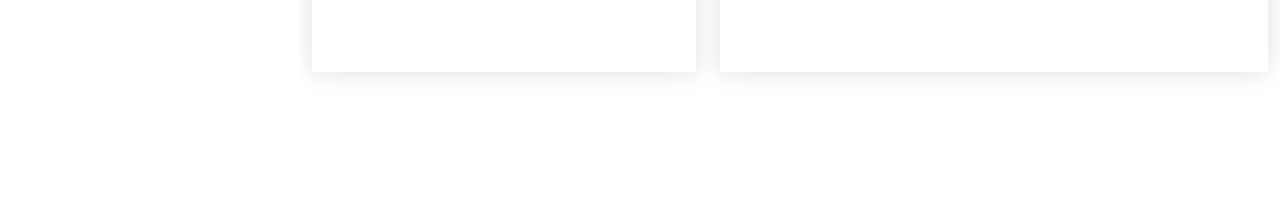
==== commit 9350807f: "Update index.html" ====
--- a/index.html
+++ b/index.html
@@ -104,6 +104,7 @@
               <b>1)   -  </b><a href="https://www.codewithakki.com/">www.codewithakki.com</a><br>
               <b>2)   -  </b><a href="https://letscodewithakki.github.io/SantoshKrushiSevaKendra/">SantoshKrushiSevaKendra</a><br>
               <b>3)   -  </b><a href="https://letscodewithakki.github.io/NotesByAk/">NotesByAk</a><br>
+               <b>4)   -  </b><a href="https://letscodewithakki.github.io/akLibrary/">akLibraryk</a><br>
 
 
             </p>
